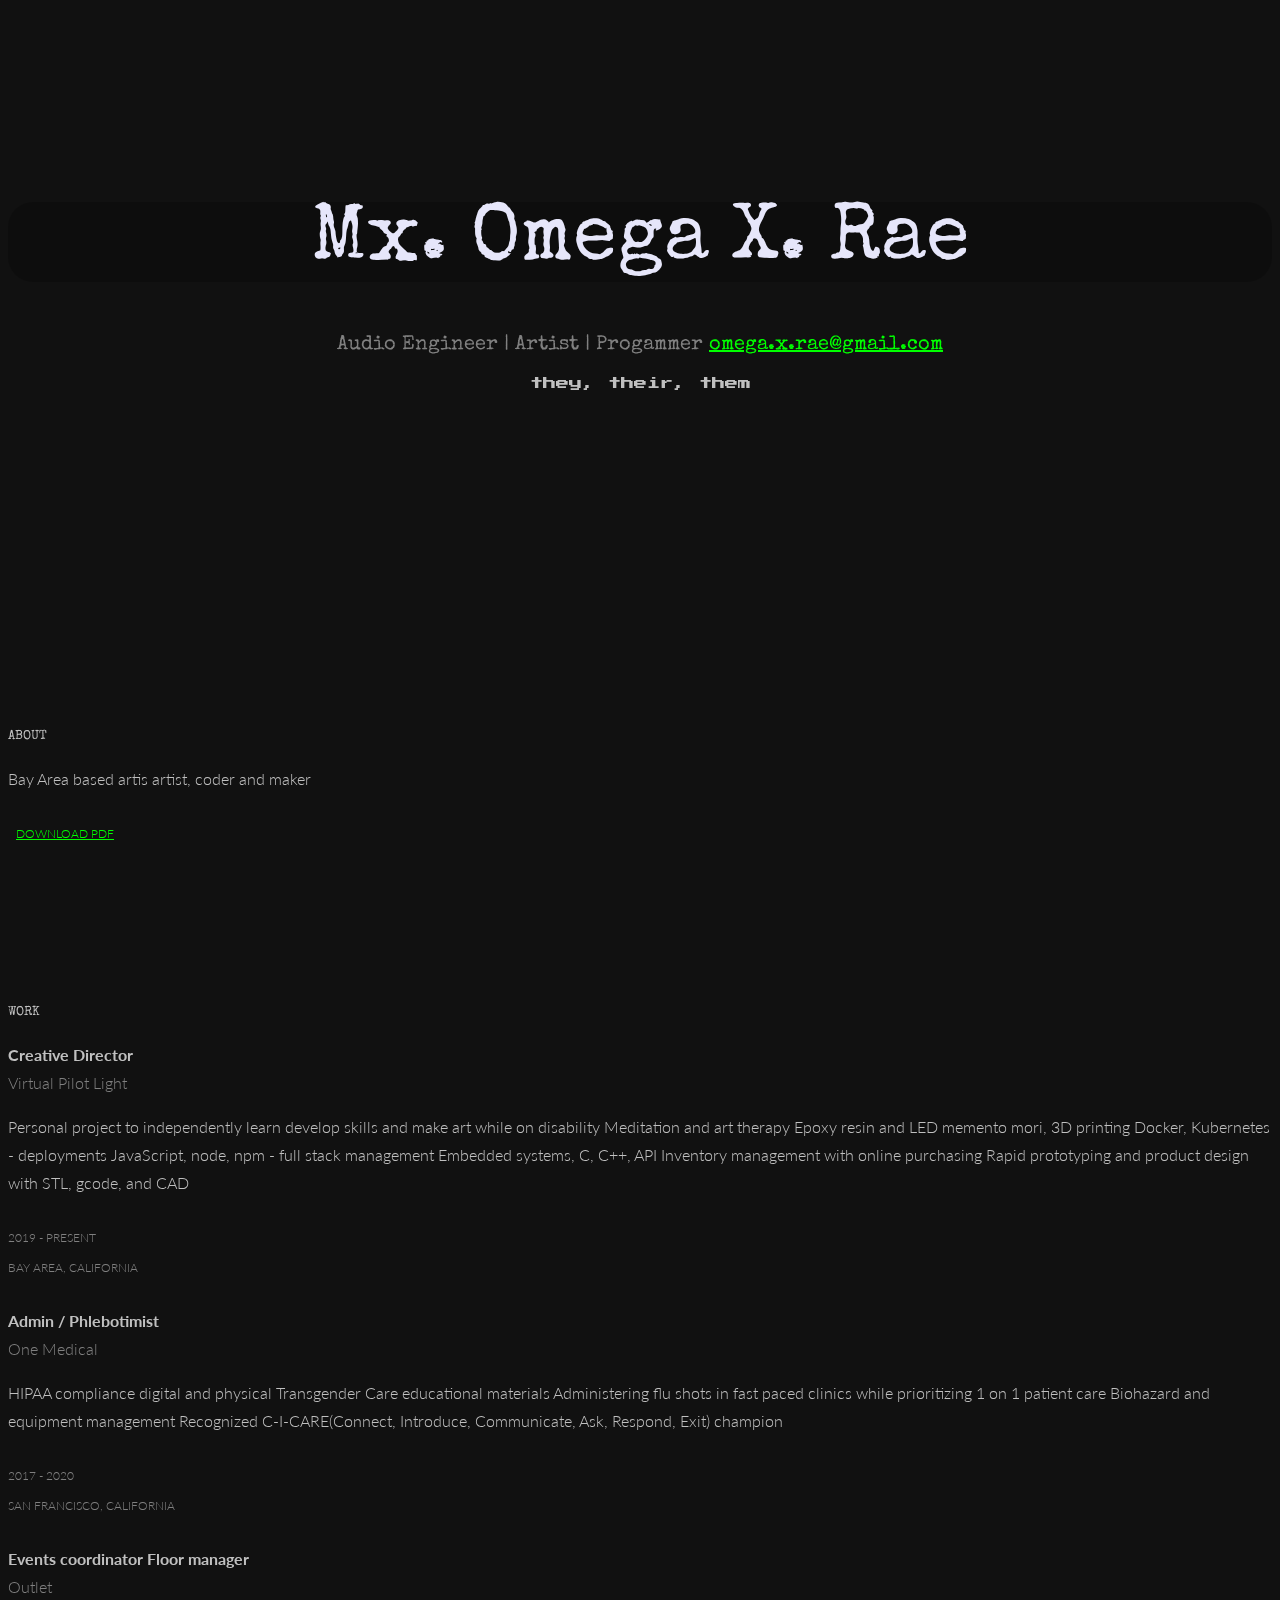
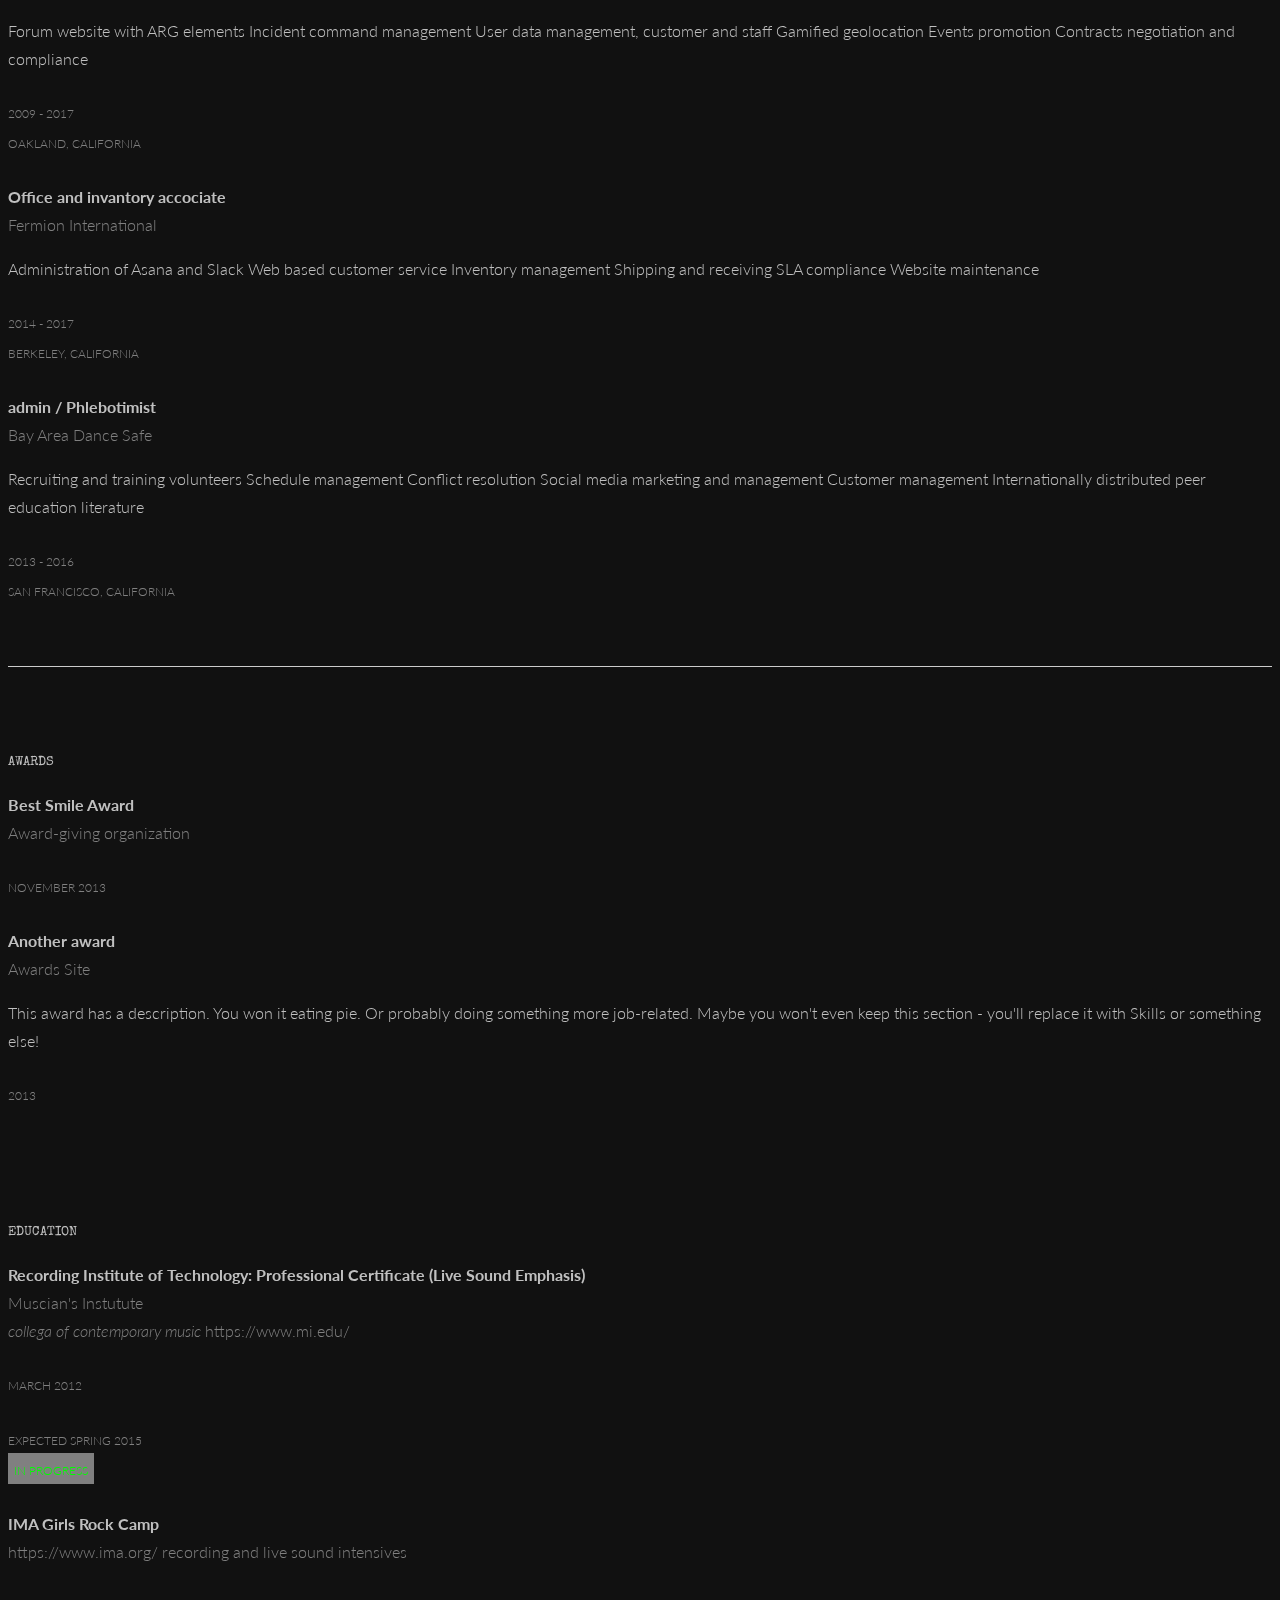
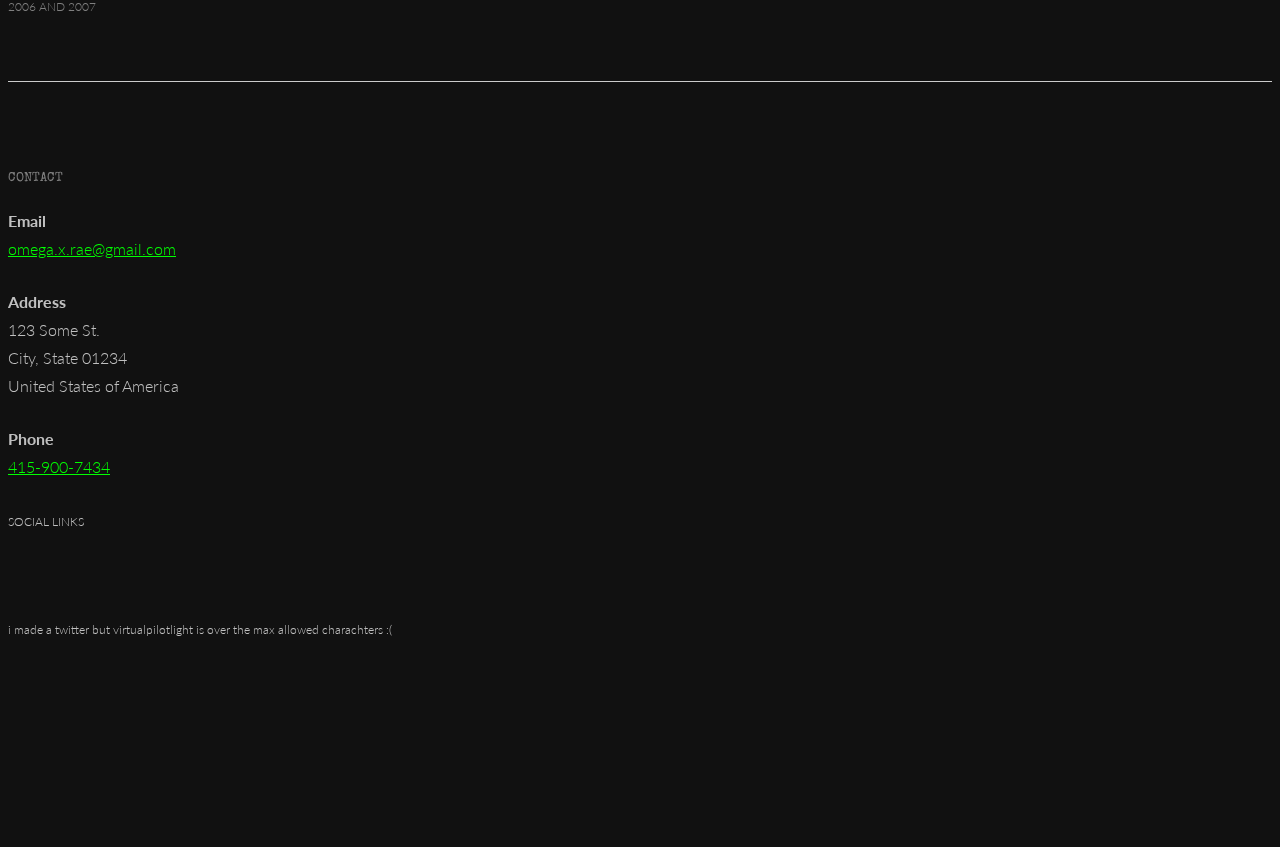
==== index.html @ 7318872b "CSS and HTML updated" ====
<!DOCTYPE html>
<html lang="en"> <!-- page is in english -->
  <head> <!-- head contains metadata -->
    <meta charset="utf-8">
    <meta name="viewport" content="width=device-width, initial-scale=1.0, maximum-scale=1.0, user-scalable=no">	
    <!-- description -->
    <meta name="description" content="resume page for Omega X Rae">
    <!-- author -->
    <meta name="author" content="Omega X Rae">
    <link rel="shortcut icon" href="favicon.ico"> <!-- FIX ME downloaded in pages folder insure link is made  -->
    <link rel="apple-touch-icon" href="icon.png" />

		<!-- EDIT: title -->
    <title>Virtual Pilot Light</title>

    <!-- Bootstrap core CSS -->
    <link href="css/bootstrap.css" rel="stylesheet">
    <link rel="stylesheet" href="css/font-awesome.min.css">

    <!-- Link the main.css stylesheet -->
    <link href="css/main.css" rel="stylesheet">
    
    <!-- OPTIONAL: Google Fonts (don't forget to edit main.css also) -->

    <link href='//fonts.googleapis.com/css?family=Lato:300,400,700,300italic,400italic' rel='stylesheet' type='text/css'>
    <link href='//fonts.googleapis.com/css?family=Raleway:400,300,700' rel='stylesheet' type='text/css'>
    <link rel="preconnect" href="https://fonts.gstatic.com">
	<link href="https://fonts.googleapis.com/css2?family=Courier+Prime&family=Itim&family=Josefin+Sans:wght@100&family=Press+Start+2P&family=Quantico&family=Russo+One&family=Source+Code+Pro:wght@200&family=Special+Elite&display=swap" rel="stylesheet">
	<style>
@import url('https://fonts.googleapis.com/css2?family=Courier+Prime&family=Itim&family=Josefin+Sans:wght@100&family=Press+Start+2P&family=Quantico&family=Russo+One&family=Source+Code+Pro:wght@200&family=Special+Elite&display=swap');
</style>

    <!-- HTML5 shim and Respond.js IE8 support of HTML5 elements and media queries -->
    <!--[if lt IE 9]>
      <script src="js/html5shiv.js"></script>
      <script src="js/respond.min.js"></script>
    <![endif]-->
  </head>

  <body> <!-- content of website -->
	<div id="header" class="header">
		<div class="container">
			<div class="row centered">
				<div class="col-lg-12">
					<!-- name -->
					<h1>Mx. Omega X. Rae</h1>
					<!-- title | email -->
					<h3>Audio Engineer | Artist | Progammer <a href="mailto:omega.x.rae@gmail.com" target="_blank">omega.x.rae@gmail.com</a></h3> 
					<h5 class="game-font">they, their, them</h5>
				</div><!--/.col-lg-12 -->
			</div><!--/.row -->
		</div><!--/.container -->
	</div><!--/.header -->
	

	<section id="about" name="about"></section>
	<div class="about">
		<div class="container">
			<div class="row">
				
				<div class="col-lg-2 col-lg-offset-1">
					<h5>ABOUT</h5>
				</div>
				<div class="col-lg-6">
					<!-- EDIT: about -->
					<p>Bay Area based artis artist, coder and maker</p>
				</div>
				<div class="col-lg-3">
					<!-- EDIT: download link -->
					<p><a href="my-resume.pdf" target="_blank"><i class="icon-file"></i> <sm>DOWNLOAD PDF</sm></a></p>
				</div>
				
			</div><!--/.row -->
		</div><!--/.container -->
	</div><!--/ #intro -->


	<section id="resume" name="resume"></section>
	
	<!-- WORK SECTION -->
	<div class="container desc">
		<div class="row">

				<div class="col-lg-2 col-lg-offset-1">
					<h5>WORK</h5>
				</div>
				
				<!-- EDIT: work line 1 -->
				<div class="col-lg-6">
					<p class="tight"><t>Creative Director  </t><br/>
						Virtual Pilot Light <br/>
					</p>
					<p><more>Personal project to independently learn develop skills and make art while on disability

					Meditation and art therapy
					Epoxy resin and LED memento mori, 3D printing
					Docker, Kubernetes - deployments
					JavaScript, node, npm - full stack management 
					Embedded systems,  C, C++, API
					Inventory management with online purchasing
					Rapid prototyping and product design with STL, gcode, and CAD
</more></p>
				</div>
				<div class="col-lg-3">
					<p><sm>2019 - Present <br />
					Bay Area, California</sm></p>
				</div>
				
				<!-- EDIT: work line 2-->
				<div class="col-lg-6 col-lg-offset-3">
					<p class="tight"><t>Admin / Phlebotimist</t><br/>
						One Medical <br/>
					</p>
					<p><more>HIPAA compliance digital and physical
					Transgender Care educational materials 
					Administering flu shots in fast paced clinics while prioritizing 1 on 1 patient care 
					Biohazard and equipment management 
					Recognized C-I-CARE(Connect, Introduce, Communicate, Ask, Respond, Exit) champion 
					</more></p>
				</div>
				<div class="col-lg-3">
					<p><sm>2017 - 2020 <br />
					San Francisco, California</sm></p>
				</div>

				<!-- EDIT: work line 3 -->
				<div class="col-lg-6 col-lg-offset-3">
					<p class="tight"><t>Events coordinator Floor manager</t><br/>
						Outlet <br/>
					</p>
					<p><more>Forum website with ARG elements
					Incident command management
					User data management, customer and staff
					Gamified geolocation  
					Events promotion
					Contracts negotiation and compliance 

					</more></p>
				</div>
				<div class="col-lg-3">
					<p><sm>2009 - 2017 <br />
					Oakland, California</sm></p>
				</div>

				<!-- EDIT: work line 4 -->
				<div class="col-lg-6 col-lg-offset-3">
					<p class="tight"><t>Office and invantory accociate</t><br/>
						Fermion International <br/>
					</p>
					<p><more>Administration of Asana and Slack
						Web based customer service
						Inventory management
						Shipping and receiving
						SLA compliance 
						Website maintenance 

					</more></p>
				</div>
				<div class="col-lg-3">
					<p><sm>2014 - 2017 <br />
					Berkeley, California</sm></p>
				</div>

				<!-- EDIT: work line 5 -->
				<div class="col-lg-6 col-lg-offset-3">
					<p class="tight"><t>admin / Phlebotimist</t><br/>
						Bay Area Dance Safe<br/>
					</p>
					<p><more>Recruiting and training volunteers 
					Schedule management 
					Conflict resolution 
					Social media marketing and management 
					Customer management
					Internationally distributed peer education literature 


					</more></p>
				</div>
				<div class="col-lg-3">
					<p><sm>2013 - 2016 <br />
					San Francisco, California</sm></p>
				</div>
		</div><!--/.row -->
		<br>
		<hr>
	</div><!--/.container -->


	<!-- AWARDS SECTION -->
	<div class="container desc">
		<div class="row">
				<div class="col-lg-2 col-lg-offset-1">
					<h5>AWARDS</h5>
				</div>

				<!-- EDIT: awards line 1-->
				<div class="col-lg-6">
					<p><t>Best Smile Award</t><br/>
						Award-giving organization<br/>
					</p>
				</div>
				<div class="col-lg-3">
					<p><sm>NOVEMBER 2013</sm></p>
				</div>
	
				<!-- EDIT: awards line 2-->
				<div class="col-lg-6 col-lg-offset-3">
					<p class="tight"><t>Another award</t><br/>
						Awards Site
					</p>
					<p><more>This award has a description. You won it eating pie. Or probably doing something more job-related. Maybe you won't even keep this section - you'll replace it with Skills or something else!</more></p>
				</div>
				<div class="col-lg-3">
					<p><sm>2013</sm></p>
				</div>
		
		</div><!--/.row -->
		<br>
	</div><!--/.container -->

	<!-- EDUCATION SECTION -->
	<div class="container desc">
		<div class="row">

				<div class="col-lg-2 col-lg-offset-1">
					<h5>EDUCATION</h5>
				</div>
				<!-- EDIT: education line 1 -->
				<div class="col-lg-6">
					<p><t>Recording Institute of Technology: Professional Certificate (Live Sound Emphasis)</t><br/>
						Muscian's Instutute</br/>
						<i>collega of contemporary music</i>
						https://www.mi.edu/
						
						<!--<br/><i>Extra info here</i>-->
					</p>
				</div>
				<div class="col-lg-3">
					<p><sm>March 2012</sm></p>
				</div>
				<div class="col-lg-3">
					<p><sm>Expected SPRING 2015</sm><br/>
					<imp><sm>IN PROGRESS</sm></imp>
					</p>
				</div>
	
				<!-- EDIT: education line 2 -->
				<div class="col-lg-6 col-lg-offset-3">
					<p><t>IMA Girls Rock Camp</t><br/>
						 https://www.ima.org/
						 recording and live sound intensives
						<!--<br/><i>Extra info here</i>-->
					</p>
				</div>
				<div class="col-lg-3">
					<p><sm>2006 and 2007</sm></p>
				</div>
	
		</div><!--/.row -->
		<br>
		<hr>
	</div><!--/.container -->
	
	

	<section id="contact" name="contact"></section>
	<!--FOOTER DESCRIPTION -->
	<div id="footwrap" class="footer">
		<div class="container">
			<div class="row">
			
				<div class="col-lg-2 col-lg-offset-1">
					<h5>CONTACT</h5>
				</div>
				<!-- EDIT: email -->
				<div class="col-lg-6">
					<p><t>Email</t><br/>
						<a href="mailto:omega.x.rae@gmail.com" target="_blank" class="mail">omega.x.rae@gmail.com</a> <br/>
					</p>
					<!-- EDIT: address -->
					<p><t>Address</t><br/>
						123 Some St. <br/>
						City, State 01234 <br/>
						United States of America<br/>
					</p>
					<!-- EDIT: phone number -->
					<p><t>Phone</t><br/>
						<a href="tel:4159007434" class="tel">415-900-7434</a> <br/>
					</p>
				</div>
				<div class="col-lg-3">
					<p><sm>SOCIAL LINKS</sm></p>
					<p>
						<!-- EDIT: Social Links. Replace # with your URL for each -->
						<a href="#" target="_blank"><i class="icon-twitter"></i></a><p><sm>i made a twitter but virtualpilotlight is over the max allowed charachters :(</sm></p>
						<a href="https://www.facebook.com/virtualpilotlight" target="_blank"><i class="icon-facebook"></i></a>
						<a href="https://www.linkedin.com/in/omega-rae/" target="_blank"><i class="icon-linkedin"></i></a>
						<a href="https://github.com/virtualpilotlight" target="_blank"><i class="icon-github"></i></a>
						<!--- EDIT add icon for IG -->
						<a href="https://www.instagram.com/virtualpilotlight/"><i class="icon-instagram">
					</p>
				</div>
			</div><!--/.row -->
		</div><!--/.container -->
	</div><!--/ #footer -->
  </body>
</html>
---- css/main.css ----
body {
  background-color: #111111; /* HEX black */
  font-family: "Lato"; /* OPTIONAL: Google Fonts - base font */
  font-weight: 300;
  font-size: 16px;
  color: #555555; /* med-dark gray */

  -webkit-font-smoothing: antialiased;
  -webkit-overflow-scrolling: touch;
}

/* Titles */
h1, h2, h3, h4, h5, h6 {
  font-family: 'Special Elite'; /* OPTIONAL: Google Fonts - title font */ 
  font-weight: 300;
  color: silver;
}

.game-font {
  font-family: 'Press Start 2P', cursive;  
}


/* Paragraph & Typographic */
p {
  line-height: 28px;
  margin-bottom: 25px;
}

.centered {
    text-align: center;
}

/* Links */
a {
  color: lime;
  word-wrap: break-word;

  -webkit-transition: color 0.1s ease-in, background 0.1s ease-in;
  -moz-transition: color 0.1s ease-in, background 0.1s ease-in;
  -ms-transition: color 0.1s ease-in, background 0.1s ease-in;
  -o-transition: color 0.1s ease-in, background 0.1s ease-in;
  transition: color 0.1s ease-in, background 0.1s ease-in;
}

a:hover,
a:focus {
  color: lavender;    /* gray, consider a different gray? */ 
  text-decoration: none;
  outline: 0;
}

a:before,
a:after {
  -webkit-transition: color 0.1s ease-in, background 0.1s ease-in;
  -moz-transition: color 0.1s ease-in, background 0.1s ease-in;
  -ms-transition: color 0.1s ease-in, background 0.1s ease-in;
  -o-transition: color 0.1s ease-in, background 0.1s ease-in;
  transition: color 0.1s ease-in, background 0.1s ease-in;
}

 hr {
  display: block;
  height: 1px;
  border: 0;
  border-top: 1px solid #ccc;
  margin: 1em 0;
  padding: 0;
}

/*---------------------------------------------------
  SECTION WRAPS
---------------------------------------------------*/

/* Header Wrap */
.header {
  background: #111111;
  /* background: url(../images/header-bg.jpg) no-repeat center top;  change header image */
  padding-top:140px;
  text-align:center;
  background-attachment: relative;
  background-position: center center;
  min-height: 500px;
  width: 100%;
  
  -webkit-background-size: 100%;
  -moz-background-size: 100%;
  -o-background-size: 100%;
  background-size: 100%;

  -webkit-background-size: cover;
  -moz-background-size: cover;
  -o-background-size: cover;
  background-size: cover;
}

.header h1 {
  border-radius: 25px;
  font-size: 80px;
  color: Lavender;
  background: rgba(0,0,0,0.2); /*red green blue alpha (alpha = transparancy) */ 
}

.header h3 {
  font-size: 20px;
  color: gray;
}

.header h3 a {
  color: lime;
}

/* About Wrap */
.about {
  background: #111111;
  padding-top: 60px;
  padding-bottom: 60px;
  color: silver;
} 

.about h5, p {
  color: silver;
}

.about i {
  color: silver;
  font-size: 20px;
  padding-right: 8px;
  vertical-align: middle;
}

.footer {
  background: #111111;
  padding-top: 50px;
  padding-bottom: 50px;
}

.footer p {
  color: silver;
}

.footer h5 {
  color: gray;
}

.footer t {
  font-weight: 700;
}

/* social icons: */
.footer i {
  padding-right: 8px;
  /*color: #1abc9c;*/
}

/* Global Values */

.desc {
  padding-top: 50px;
}

.desc p {
  color: gray;
}

.desc t {
  color: silver;
  font-weight: 700;
}

.desc imp {
  padding: 6px;
  color: lime;
  background: gray;
}

.desc more {
  color: silver;
}


sm {
  font-size: 12px;
}

.desc .col-lg-3 {
  text-transform: uppercase;
}

.container .row p.tight {
  margin-bottom: 10px;
}

/* define some CSS3 animations: */
body {
  /* Addresses a small issue in webkit: http://bit.ly/NEdoDq */
  -webkit-backface-visibility: hidden;
}

.animated {
  -webkit-animation-duration: 1s;
  -moz-animation-duration: 1s;
  -o-animation-duration: 1s;
  animation-duration: 1s;
  -webkit-animation-fill-mode: both;
  -moz-animation-fill-mode: both;
  -o-animation-fill-mode: both;
  animation-fill-mode: both;
}

@-webkit-keyframes fadeIn {
  0% {
    opacity: 0; 
  }

  100% {
    opacity: 1; 
  }
}

@-moz-keyframes fadeIn {
  0% {
    opacity: 0;
  }

  100% {
    opacity: 1;
  }
}

@-o-keyframes fadeIn {
  0% {
    opacity: 0;
  }

  100% {
    opacity: 1;
  }
}

@keyframes fadeIn {
  0% {
    opacity: 0;
  }

  100% {
    opacity: 1;
  } 
}

.fadeIn {
  -webkit-animation-name: fadeIn;
  -moz-animation-name: fadeIn;
  -o-animation-name: fadeIn;
  animation-name: fadeIn;
}

/* 1 */
@-webkit-keyframes fadeInUp {
  0% {
    opacity: 0;
    -webkit-transform: translateY(20px);
  }

  100% {
    opacity: 1;
    -webkit-transform: translateY(0);
  }
}

@-moz-keyframes fadeInUp {
  0% {
    opacity: 0;
    -moz-transform: translateY(20px);
  }

  100% {
    opacity: 1;
    -moz-transform: translateY(0);
  }
}

@-o-keyframes fadeInUp {
  0% {
    opacity: 0;
    -o-transform: translateY(20px);
  }

  100% {
    opacity: 1;
    -o-transform: translateY(0);
  }
}

@keyframes fadeInUp {
  0% {
    opacity: 0;
    transform: translateY(20px);
  }

  100% {
    opacity: 1;
    transform: translateY(0);
  }
}

.fadeInUp {
  -webkit-animation-name: fadeInUp;
  -moz-animation-name: fadeInUp;
  -o-animation-name: fadeInUp;
  animation-name: fadeInUp;
  }
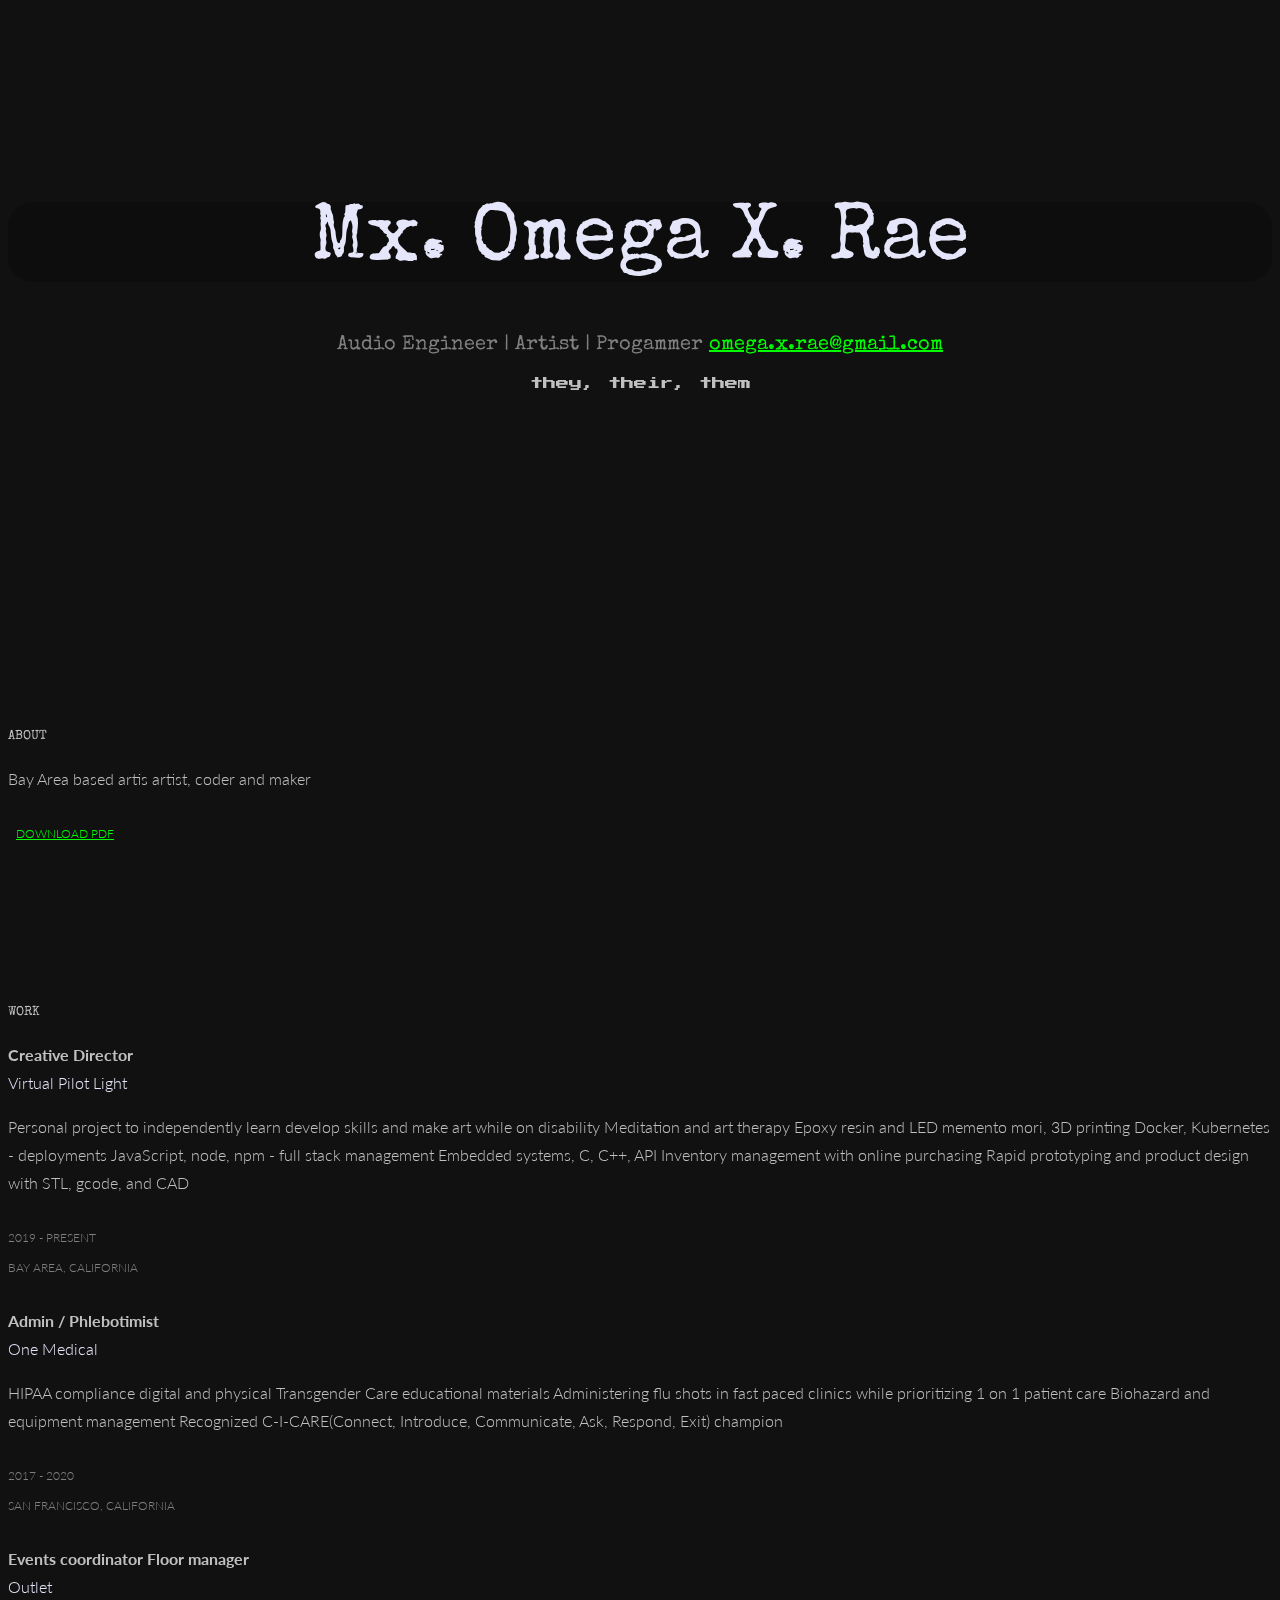
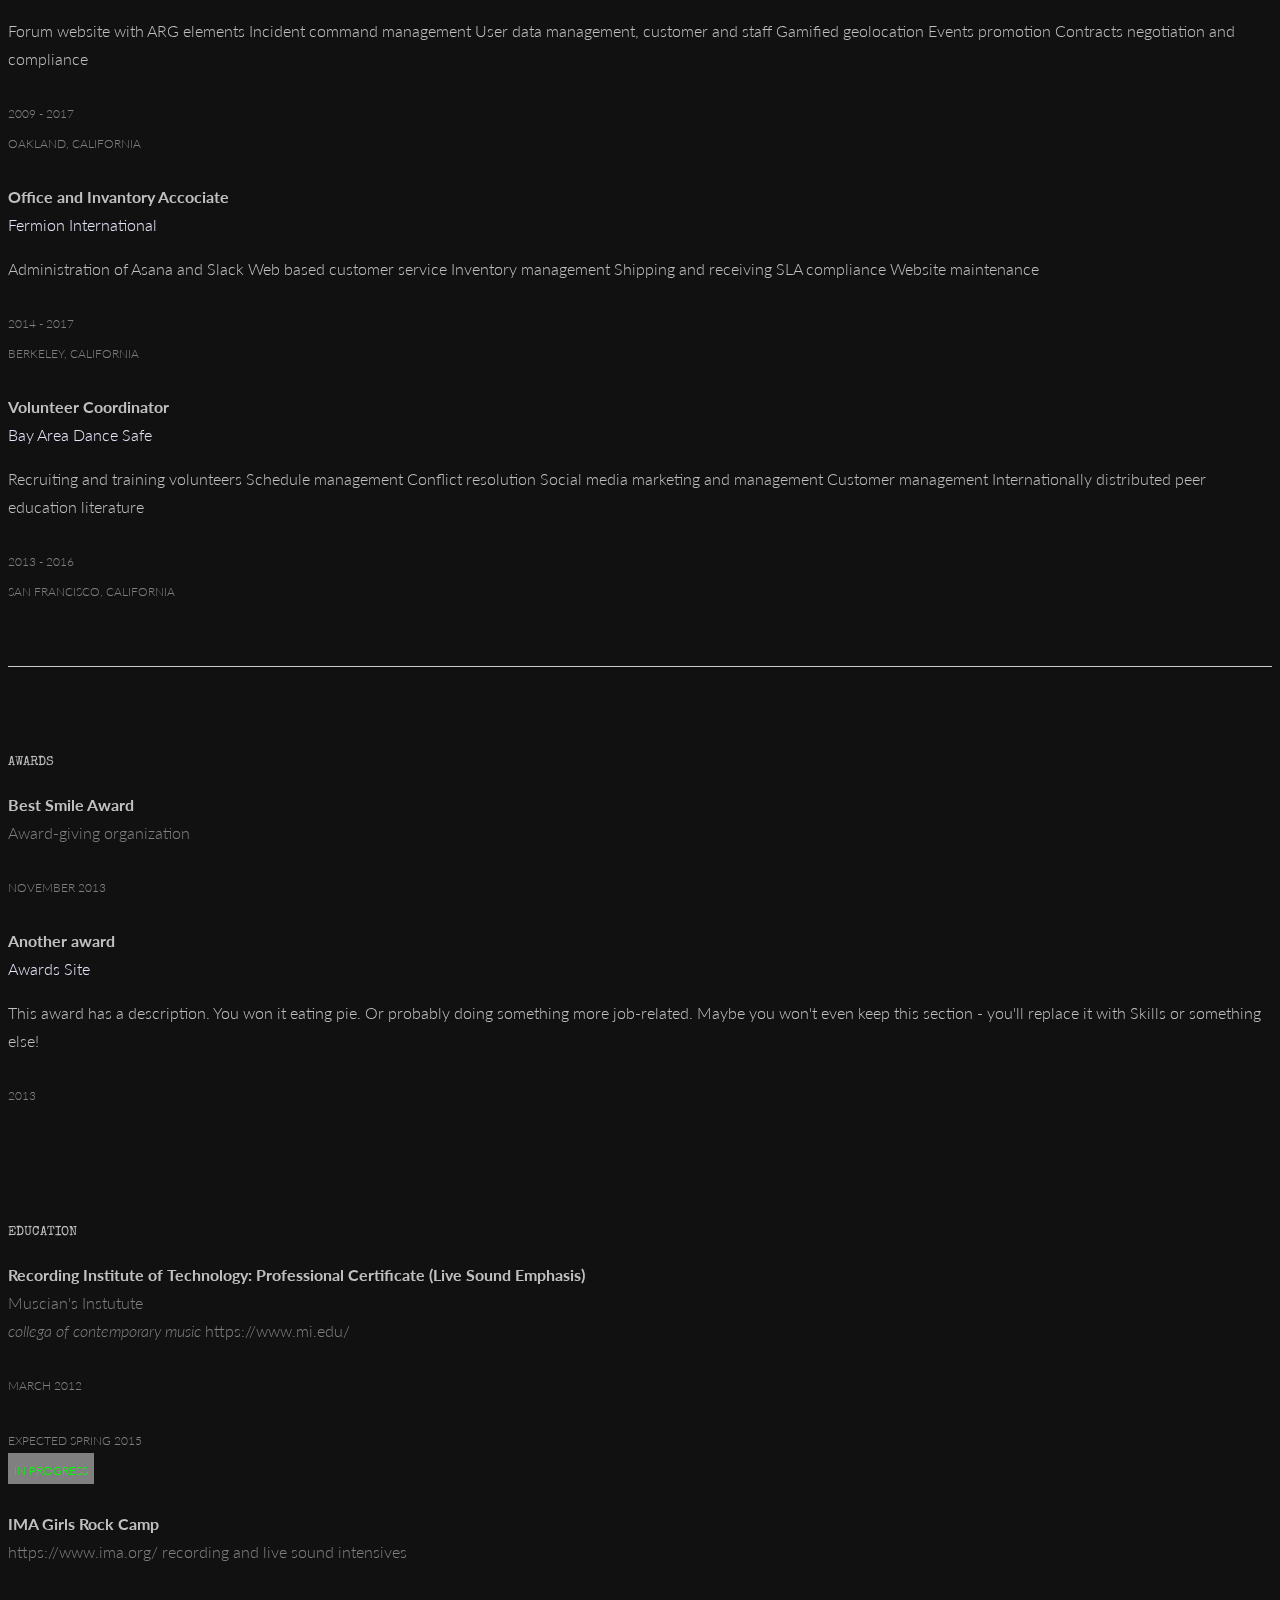
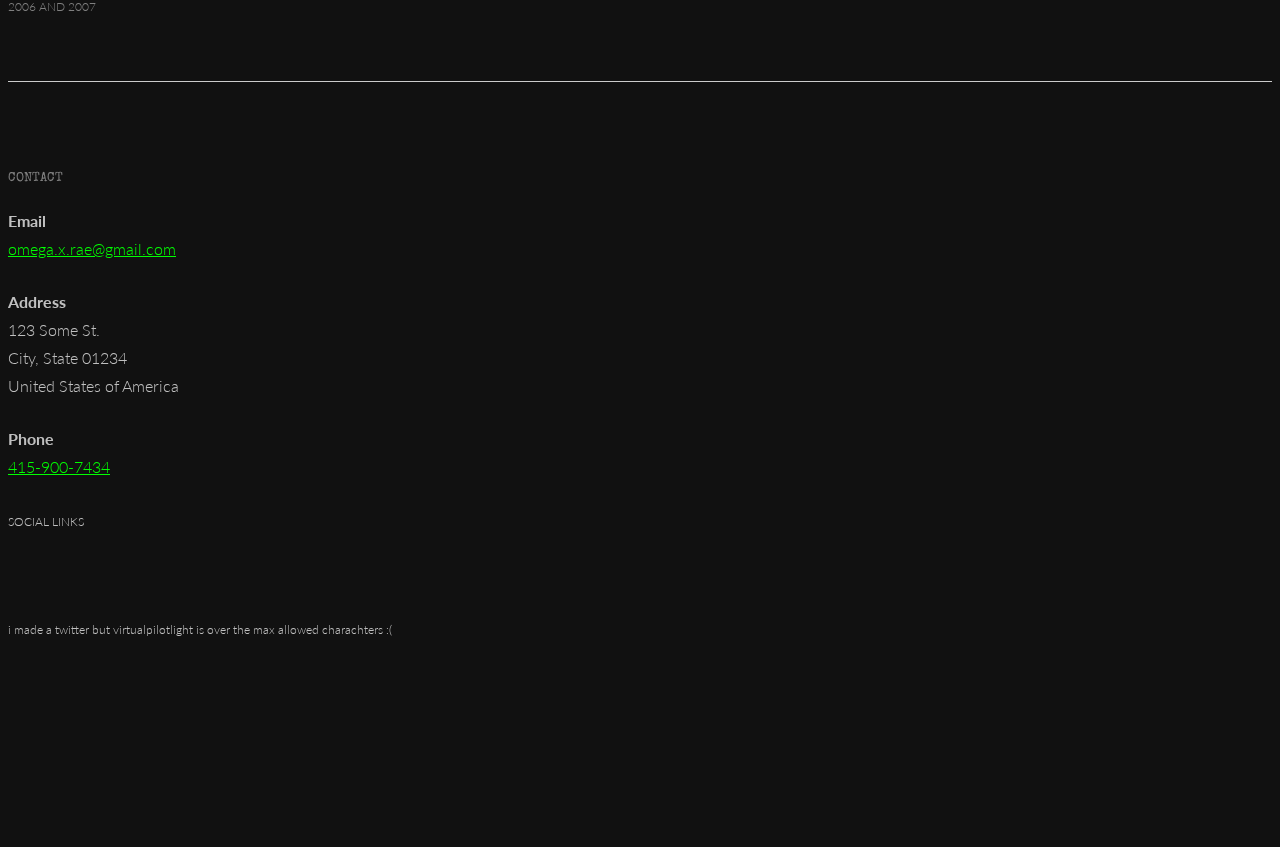
==== commit 6f0aa075: "getting too distracted saving and taking a break" ====
--- a/index.html
+++ b/index.html
@@ -62,11 +62,11 @@
 					<h5>ABOUT</h5>
 				</div>
 				<div class="col-lg-6">
-					<!-- EDIT: about -->
+					<!-- FIX ME: about -->
 					<p>Bay Area based artis artist, coder and maker</p>
 				</div>
 				<div class="col-lg-3">
-					<!-- EDIT: download link -->
+					<!-- FIX ME -->
 					<p><a href="my-resume.pdf" target="_blank"><i class="icon-file"></i> <sm>DOWNLOAD PDF</sm></a></p>
 				</div>
 				
@@ -98,8 +98,7 @@
 					JavaScript, node, npm - full stack management 
 					Embedded systems,  C, C++, API
 					Inventory management with online purchasing
-					Rapid prototyping and product design with STL, gcode, and CAD
-</more></p>
+					Rapid prototyping and product design with STL, gcode, and CAD</more></p>
 				</div>
 				<div class="col-lg-3">
 					<p><sm>2019 - Present <br />
@@ -144,7 +143,7 @@
 
 				<!-- EDIT: work line 4 -->
 				<div class="col-lg-6 col-lg-offset-3">
-					<p class="tight"><t>Office and invantory accociate</t><br/>
+					<p class="tight"><t>Office and Invantory Accociate</t><br/>
 						Fermion International <br/>
 					</p>
 					<p><more>Administration of Asana and Slack
@@ -163,7 +162,7 @@
 
 				<!-- EDIT: work line 5 -->
 				<div class="col-lg-6 col-lg-offset-3">
-					<p class="tight"><t>admin / Phlebotimist</t><br/>
+					<p class="tight"><t>Volunteer Coordinator</t><br/>
 						Bay Area Dance Safe<br/>
 					</p>
 					<p><more>Recruiting and training volunteers 
--- a/css/main.css
+++ b/css/main.css
@@ -189,6 +189,7 @@
 
 .container .row p.tight {
   margin-bottom: 10px;
+  color: lavender;
 }
 
 /* define some CSS3 animations: */
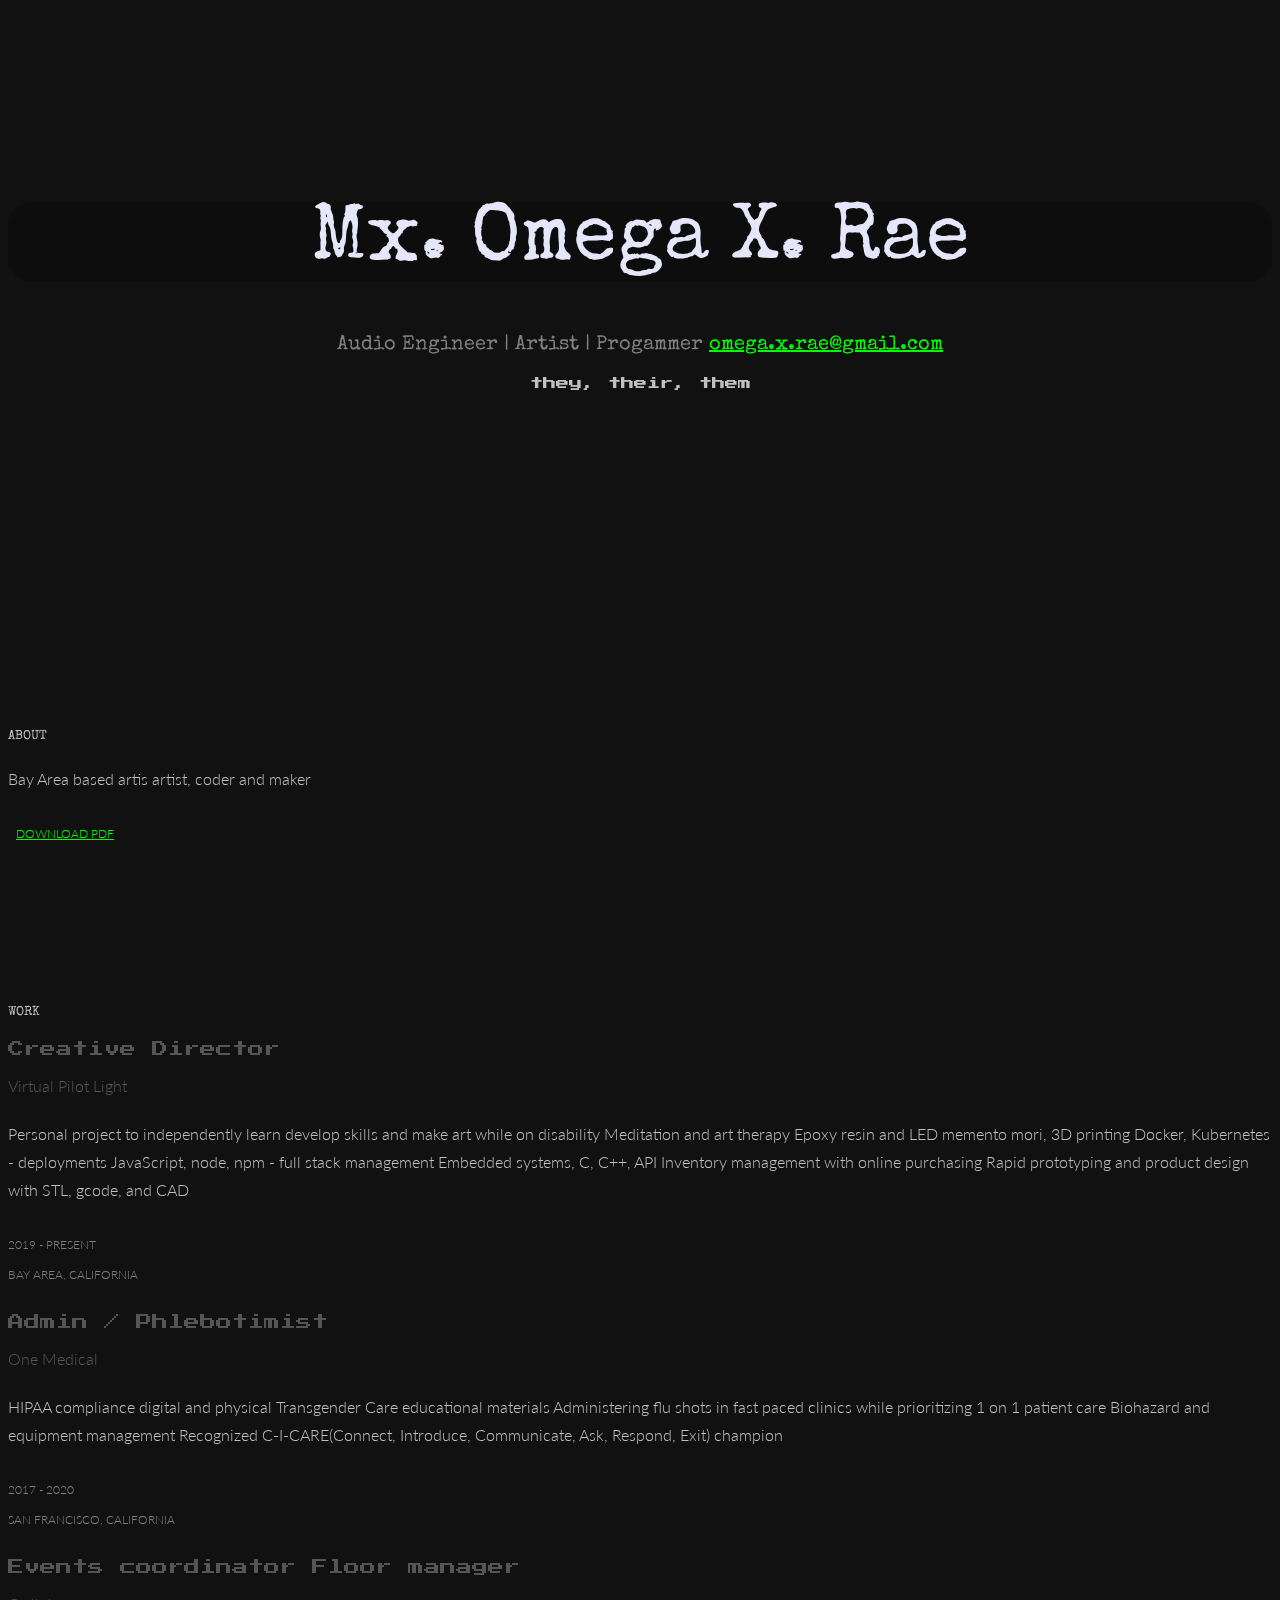
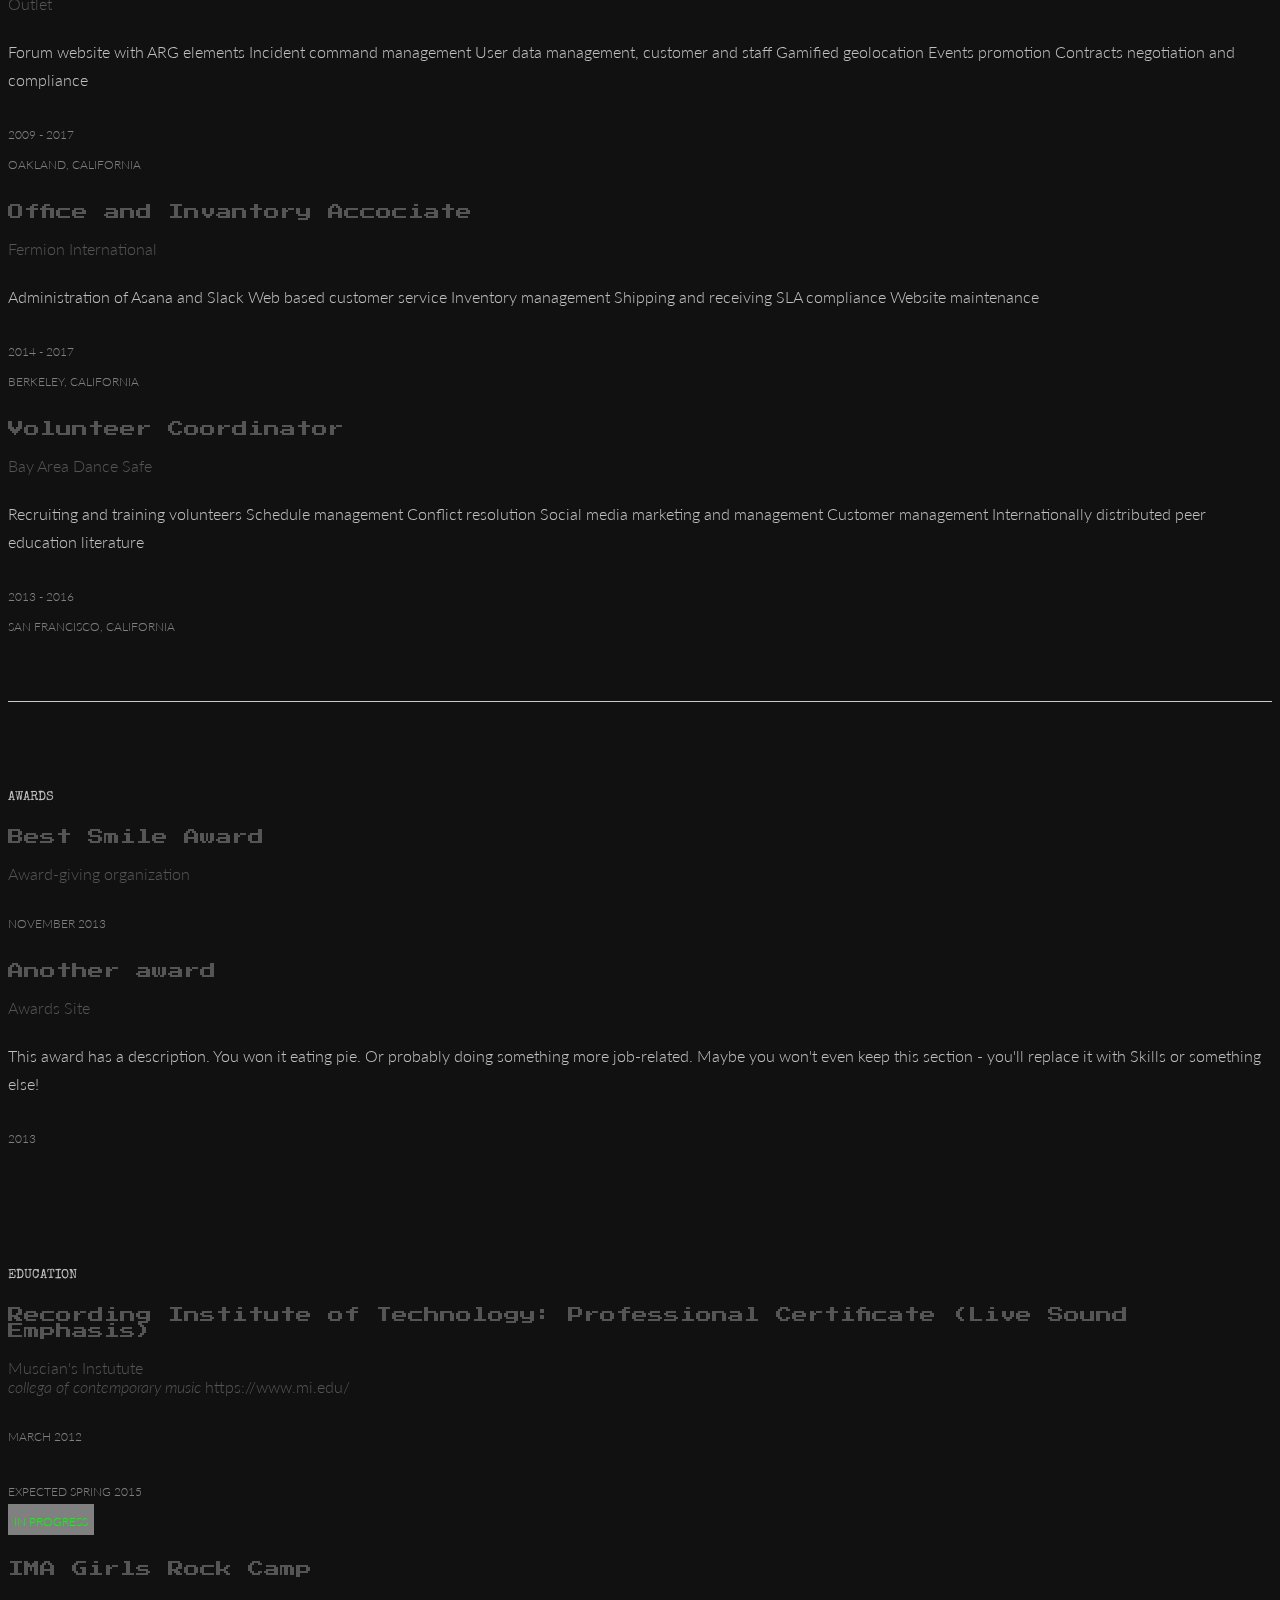
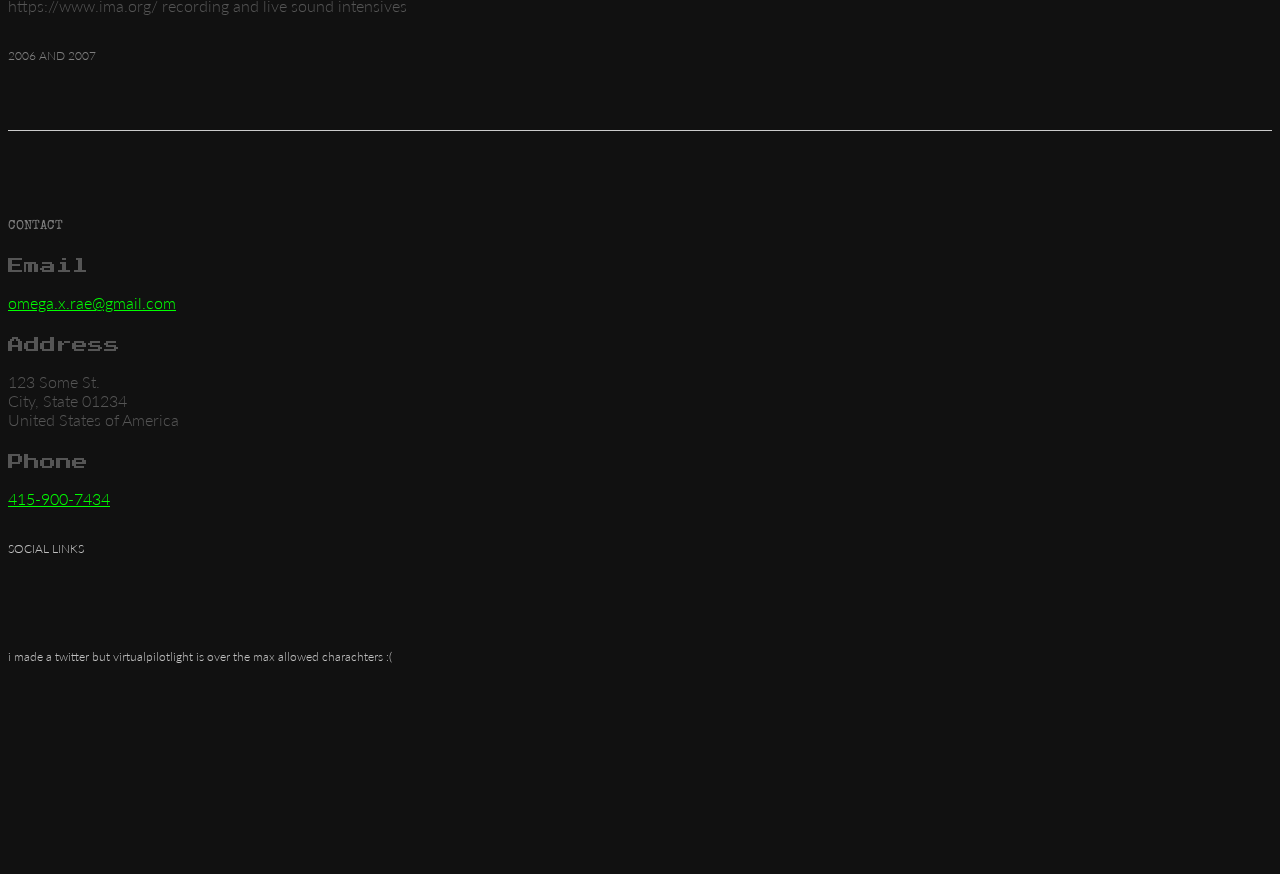
==== commit d46041bd: "commiting on new working branch as on going issuing with style conflicts dictate the need" ====
--- a/index.html
+++ b/index.html
@@ -87,7 +87,7 @@
 				
 				<!-- EDIT: work line 1 -->
 				<div class="col-lg-6">
-					<p class="tight"><t>Creative Director  </t><br/>
+					<p class="tight"><div class="game-font">Creative Director  </div><br/>
 						Virtual Pilot Light <br/>
 					</p>
 					<p><more>Personal project to independently learn develop skills and make art while on disability
@@ -107,7 +107,7 @@
 				
 				<!-- EDIT: work line 2-->
 				<div class="col-lg-6 col-lg-offset-3">
-					<p class="tight"><t>Admin / Phlebotimist</t><br/>
+					<p class="tight"><div class="game-font">Admin / Phlebotimist</div><br/>
 						One Medical <br/>
 					</p>
 					<p><more>HIPAA compliance digital and physical
@@ -124,7 +124,7 @@
 
 				<!-- EDIT: work line 3 -->
 				<div class="col-lg-6 col-lg-offset-3">
-					<p class="tight"><t>Events coordinator Floor manager</t><br/>
+					<p class="tight"><div class="game-font">Events coordinator Floor manager</div><br/>
 						Outlet <br/>
 					</p>
 					<p><more>Forum website with ARG elements
@@ -143,7 +143,7 @@
 
 				<!-- EDIT: work line 4 -->
 				<div class="col-lg-6 col-lg-offset-3">
-					<p class="tight"><t>Office and Invantory Accociate</t><br/>
+					<p class="tight"><div class="game-font">Office and Invantory Accociate</div><br/>
 						Fermion International <br/>
 					</p>
 					<p><more>Administration of Asana and Slack
@@ -162,7 +162,7 @@
 
 				<!-- EDIT: work line 5 -->
 				<div class="col-lg-6 col-lg-offset-3">
-					<p class="tight"><t>Volunteer Coordinator</t><br/>
+					<p class="tight"><div class="game-font">Volunteer Coordinator</div><br/>
 						Bay Area Dance Safe<br/>
 					</p>
 					<p><more>Recruiting and training volunteers 
@@ -194,7 +194,7 @@
 
 				<!-- EDIT: awards line 1-->
 				<div class="col-lg-6">
-					<p><t>Best Smile Award</t><br/>
+					<p><div class="game-font">Best Smile Award</div><br/>
 						Award-giving organization<br/>
 					</p>
 				</div>
@@ -204,7 +204,7 @@
 	
 				<!-- EDIT: awards line 2-->
 				<div class="col-lg-6 col-lg-offset-3">
-					<p class="tight"><t>Another award</t><br/>
+					<p class="tight"><div class="game-font">Another award</div><br/>
 						Awards Site
 					</p>
 					<p><more>This award has a description. You won it eating pie. Or probably doing something more job-related. Maybe you won't even keep this section - you'll replace it with Skills or something else!</more></p>
@@ -226,7 +226,7 @@
 				</div>
 				<!-- EDIT: education line 1 -->
 				<div class="col-lg-6">
-					<p><t>Recording Institute of Technology: Professional Certificate (Live Sound Emphasis)</t><br/>
+					<p><div class="game-font">Recording Institute of Technology: Professional Certificate (Live Sound Emphasis)</div><br/>
 						Muscian's Instutute</br/>
 						<i>collega of contemporary music</i>
 						https://www.mi.edu/
@@ -245,7 +245,7 @@
 	
 				<!-- EDIT: education line 2 -->
 				<div class="col-lg-6 col-lg-offset-3">
-					<p><t>IMA Girls Rock Camp</t><br/>
+					<p><div class="game-font">IMA Girls Rock Camp</div><br/>
 						 https://www.ima.org/
 						 recording and live sound intensives
 						<!--<br/><i>Extra info here</i>-->
@@ -273,17 +273,17 @@
 				</div>
 				<!-- EDIT: email -->
 				<div class="col-lg-6">
-					<p><t>Email</t><br/>
+					<p><div class="game-font">Email</div><br/>
 						<a href="mailto:omega.x.rae@gmail.com" target="_blank" class="mail">omega.x.rae@gmail.com</a> <br/>
 					</p>
 					<!-- EDIT: address -->
-					<p><t>Address</t><br/>
+					<p><div class="game-font">Address</div><br/>
 						123 Some St. <br/>
 						City, State 01234 <br/>
 						United States of America<br/>
 					</p>
 					<!-- EDIT: phone number -->
-					<p><t>Phone</t><br/>
+					<p><div class="game-font">Phone</div><br/>
 						<a href="tel:4159007434" class="tel">415-900-7434</a> <br/>
 					</p>
 				</div>
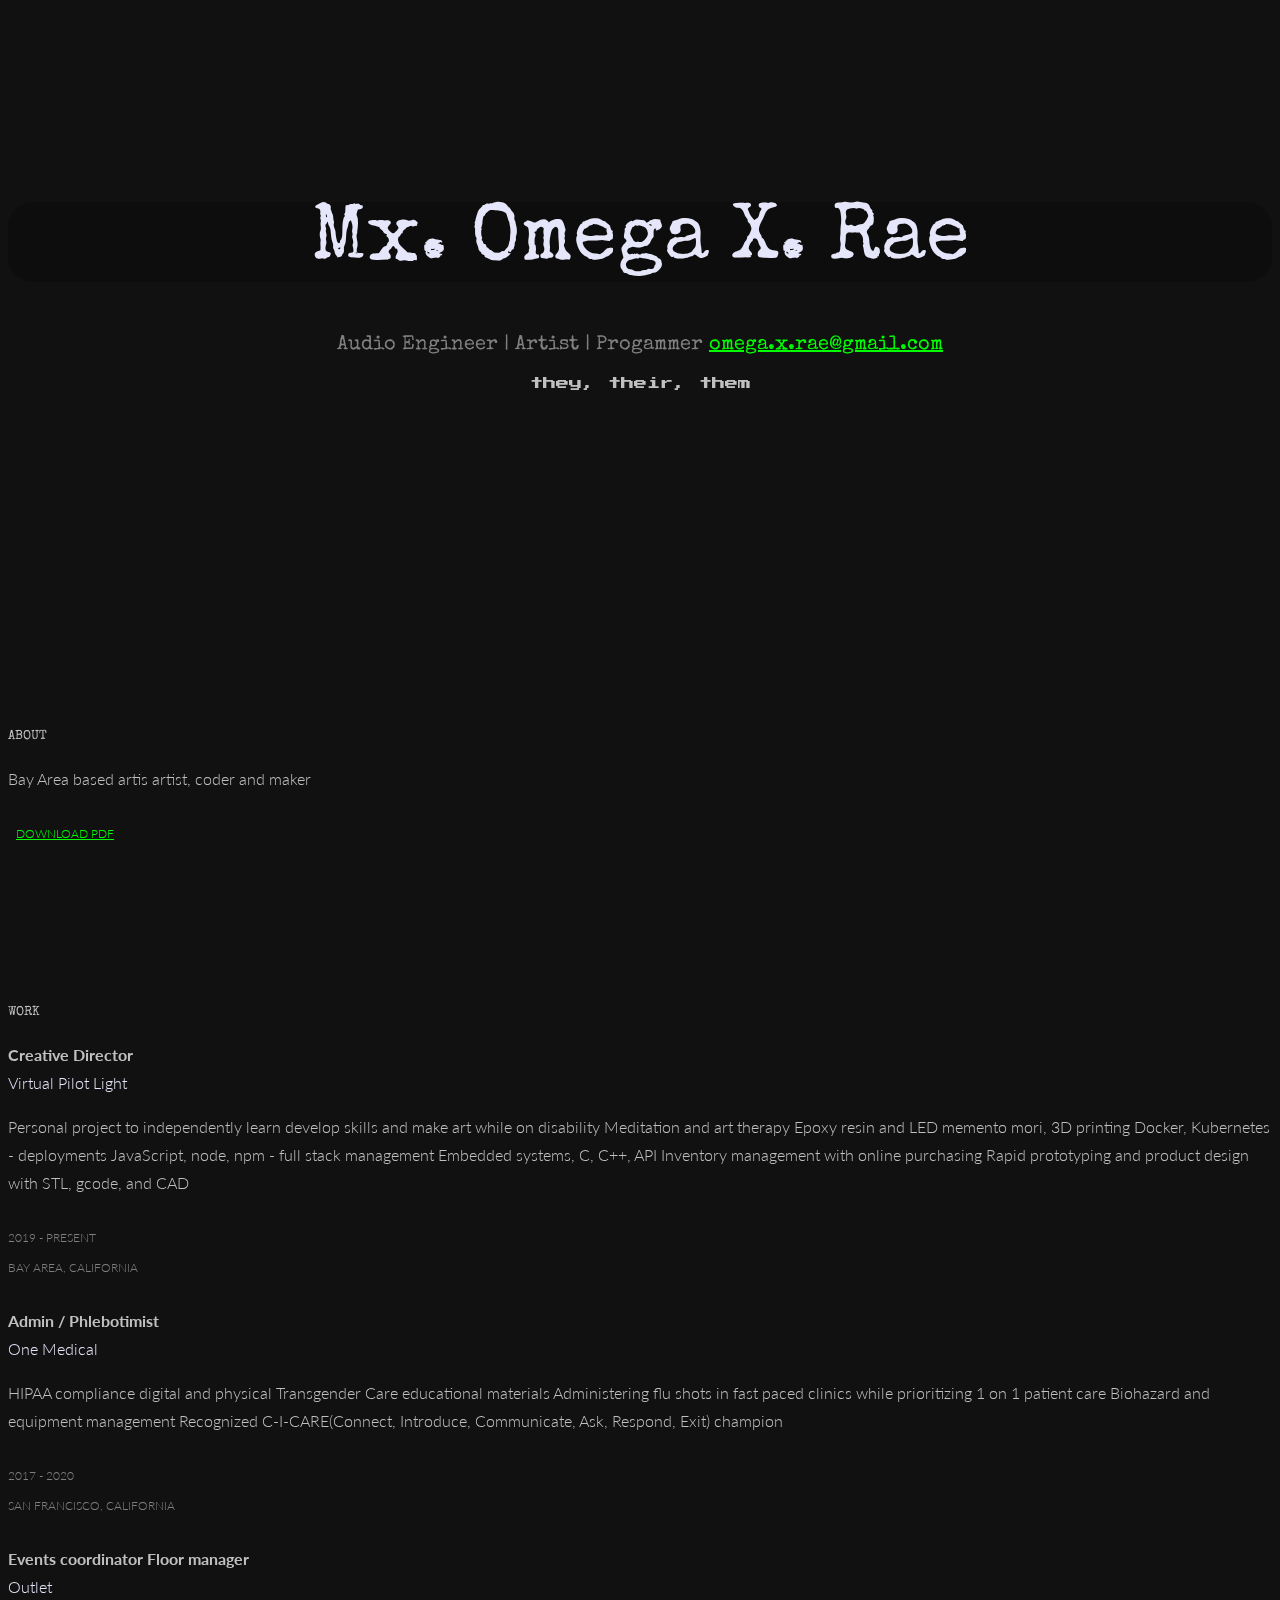
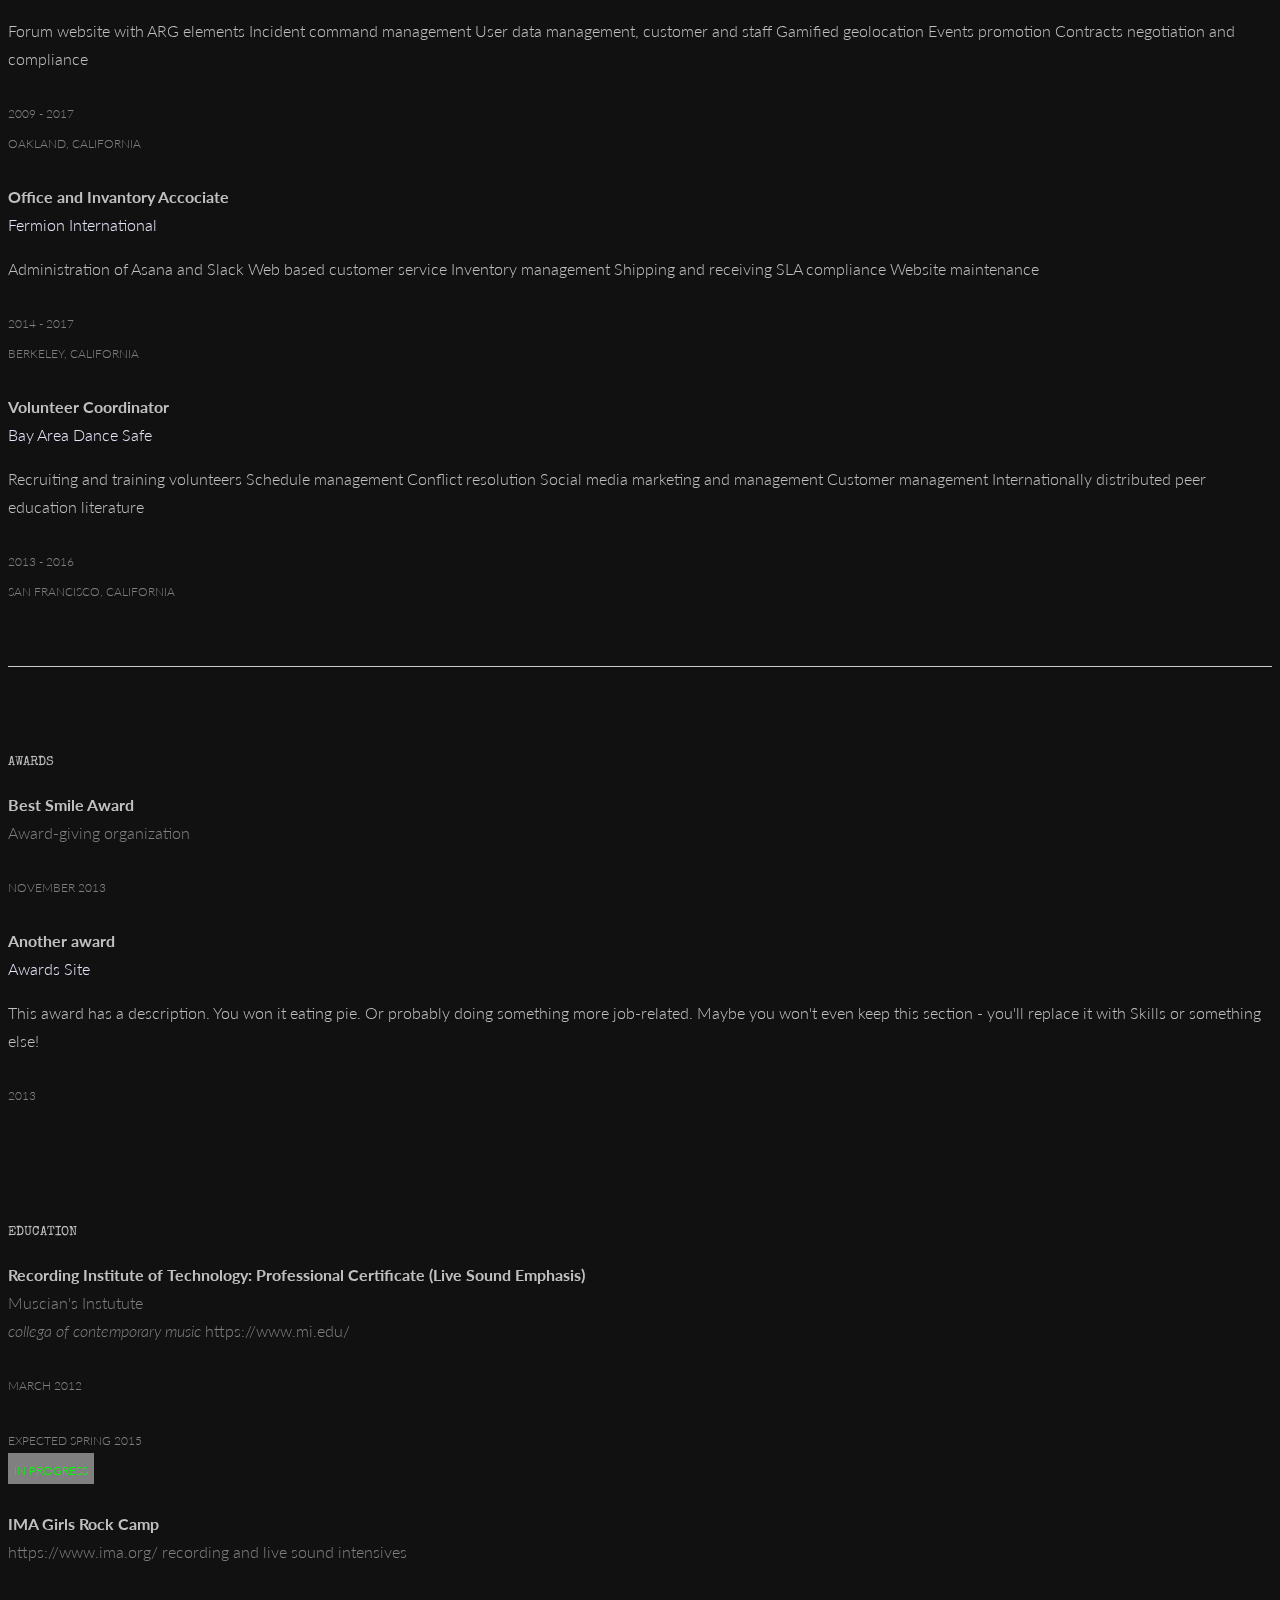
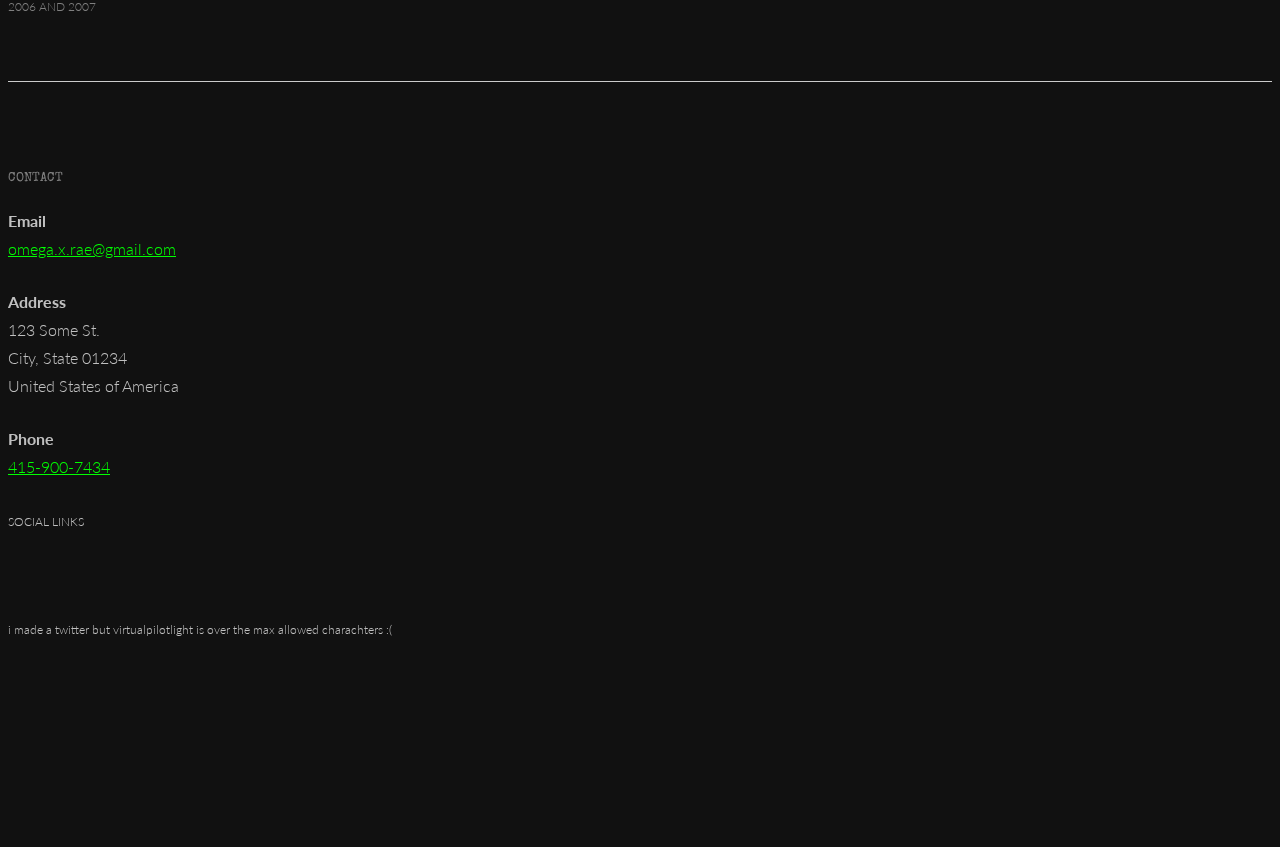
==== commit 9f933c71: "Merge pull request #4 from virtualpilotlight/temp-branch-ff-issues" ====
--- a/index.html
+++ b/index.html
@@ -87,7 +87,7 @@
 				
 				<!-- EDIT: work line 1 -->
 				<div class="col-lg-6">
-					<p class="tight"><div class="game-font">Creative Director  </div><br/>
+					<p class="tight"><t>Creative Director  </t><br/>
 						Virtual Pilot Light <br/>
 					</p>
 					<p><more>Personal project to independently learn develop skills and make art while on disability
@@ -107,7 +107,7 @@
 				
 				<!-- EDIT: work line 2-->
 				<div class="col-lg-6 col-lg-offset-3">
-					<p class="tight"><div class="game-font">Admin / Phlebotimist</div><br/>
+					<p class="tight"><t>Admin / Phlebotimist</t><br/>
 						One Medical <br/>
 					</p>
 					<p><more>HIPAA compliance digital and physical
@@ -124,7 +124,7 @@
 
 				<!-- EDIT: work line 3 -->
 				<div class="col-lg-6 col-lg-offset-3">
-					<p class="tight"><div class="game-font">Events coordinator Floor manager</div><br/>
+					<p class="tight"><t>Events coordinator Floor manager</t><br/>
 						Outlet <br/>
 					</p>
 					<p><more>Forum website with ARG elements
@@ -143,7 +143,7 @@
 
 				<!-- EDIT: work line 4 -->
 				<div class="col-lg-6 col-lg-offset-3">
-					<p class="tight"><div class="game-font">Office and Invantory Accociate</div><br/>
+					<p class="tight"><t>Office and Invantory Accociate</t><br/>
 						Fermion International <br/>
 					</p>
 					<p><more>Administration of Asana and Slack
@@ -162,7 +162,7 @@
 
 				<!-- EDIT: work line 5 -->
 				<div class="col-lg-6 col-lg-offset-3">
-					<p class="tight"><div class="game-font">Volunteer Coordinator</div><br/>
+					<p class="tight"><t>Volunteer Coordinator</t><br/>
 						Bay Area Dance Safe<br/>
 					</p>
 					<p><more>Recruiting and training volunteers 
@@ -194,7 +194,7 @@
 
 				<!-- EDIT: awards line 1-->
 				<div class="col-lg-6">
-					<p><div class="game-font">Best Smile Award</div><br/>
+					<p><t>Best Smile Award</t><br/>
 						Award-giving organization<br/>
 					</p>
 				</div>
@@ -204,7 +204,7 @@
 	
 				<!-- EDIT: awards line 2-->
 				<div class="col-lg-6 col-lg-offset-3">
-					<p class="tight"><div class="game-font">Another award</div><br/>
+					<p class="tight"><t>Another award</t><br/>
 						Awards Site
 					</p>
 					<p><more>This award has a description. You won it eating pie. Or probably doing something more job-related. Maybe you won't even keep this section - you'll replace it with Skills or something else!</more></p>
@@ -226,7 +226,7 @@
 				</div>
 				<!-- EDIT: education line 1 -->
 				<div class="col-lg-6">
-					<p><div class="game-font">Recording Institute of Technology: Professional Certificate (Live Sound Emphasis)</div><br/>
+					<p><t>Recording Institute of Technology: Professional Certificate (Live Sound Emphasis)</t><br/>
 						Muscian's Instutute</br/>
 						<i>collega of contemporary music</i>
 						https://www.mi.edu/
@@ -245,7 +245,7 @@
 	
 				<!-- EDIT: education line 2 -->
 				<div class="col-lg-6 col-lg-offset-3">
-					<p><div class="game-font">IMA Girls Rock Camp</div><br/>
+					<p><t>IMA Girls Rock Camp</t><br/>
 						 https://www.ima.org/
 						 recording and live sound intensives
 						<!--<br/><i>Extra info here</i>-->
@@ -273,17 +273,17 @@
 				</div>
 				<!-- EDIT: email -->
 				<div class="col-lg-6">
-					<p><div class="game-font">Email</div><br/>
+					<p><t>Email</t><br/>
 						<a href="mailto:omega.x.rae@gmail.com" target="_blank" class="mail">omega.x.rae@gmail.com</a> <br/>
 					</p>
 					<!-- EDIT: address -->
-					<p><div class="game-font">Address</div><br/>
+					<p><t>Address</t><br/>
 						123 Some St. <br/>
 						City, State 01234 <br/>
 						United States of America<br/>
 					</p>
 					<!-- EDIT: phone number -->
-					<p><div class="game-font">Phone</div><br/>
+					<p><t>Phone</t><br/>
 						<a href="tel:4159007434" class="tel">415-900-7434</a> <br/>
 					</p>
 				</div>
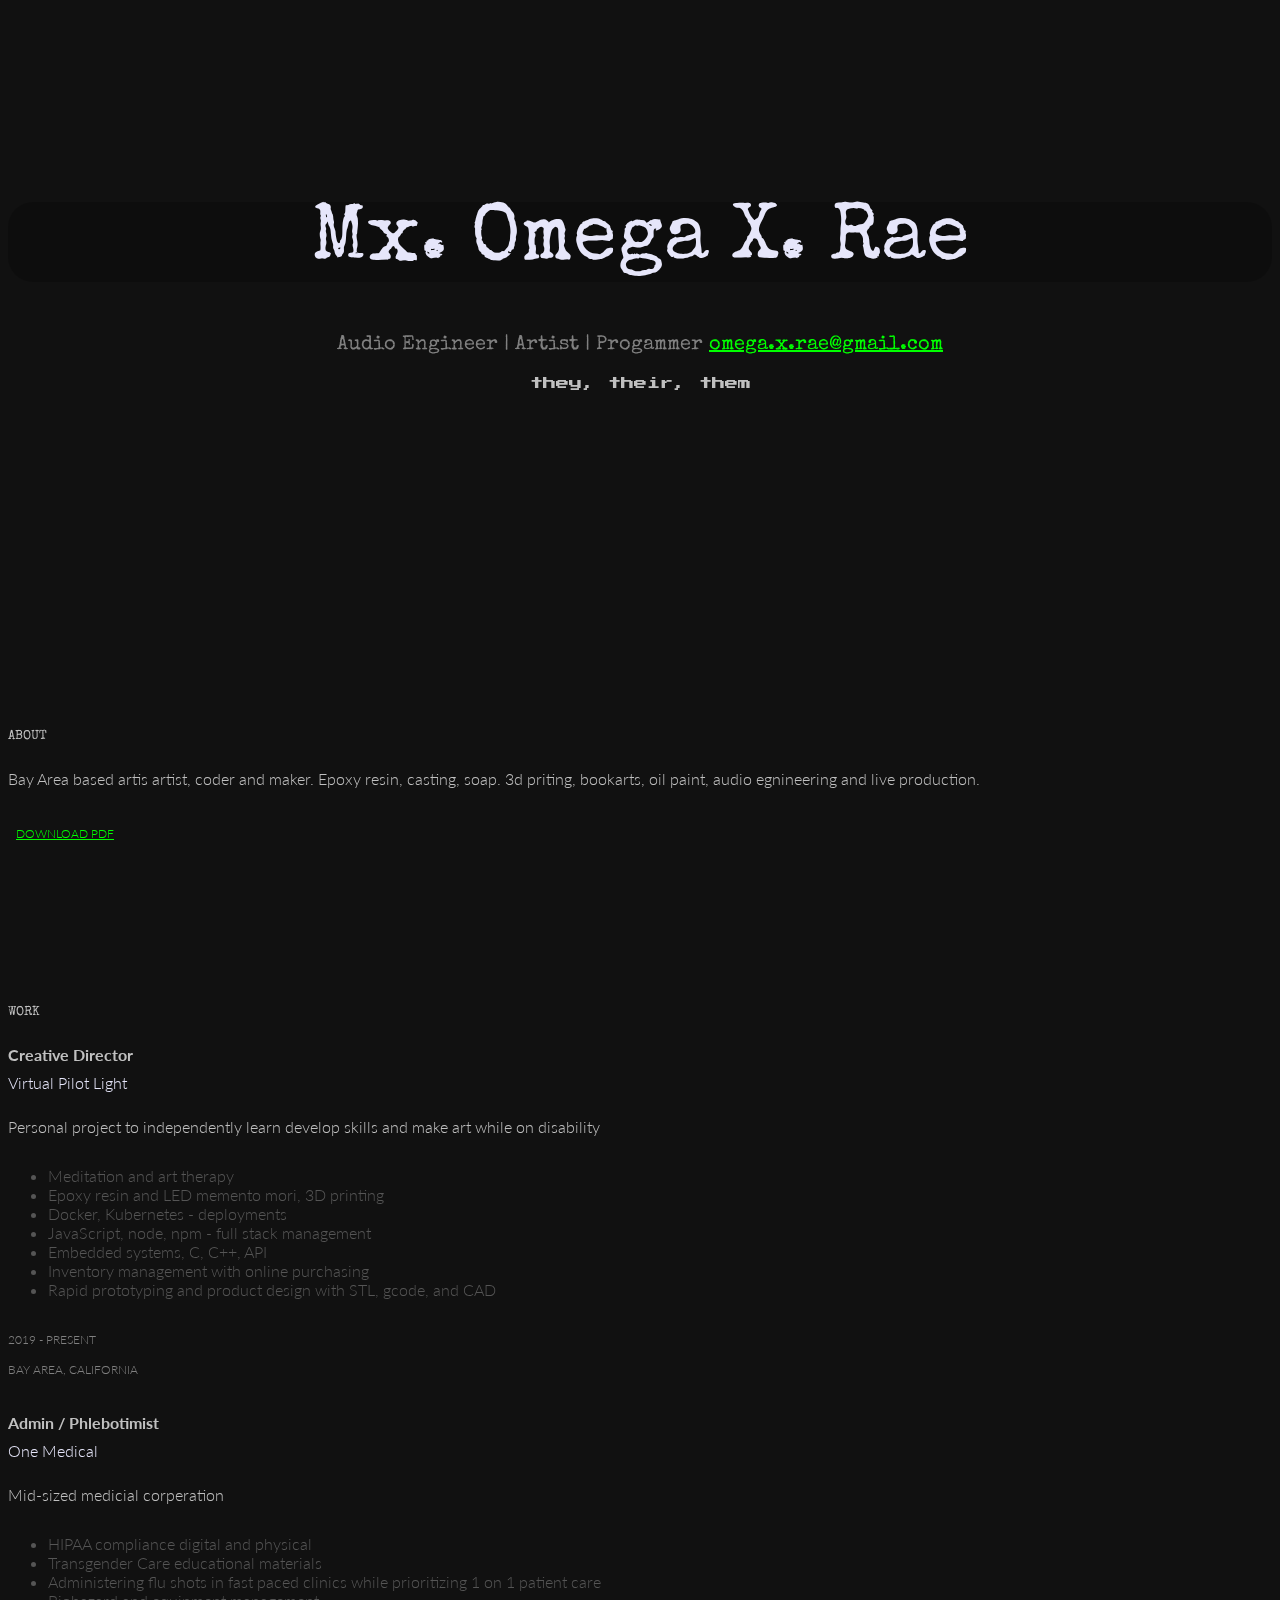
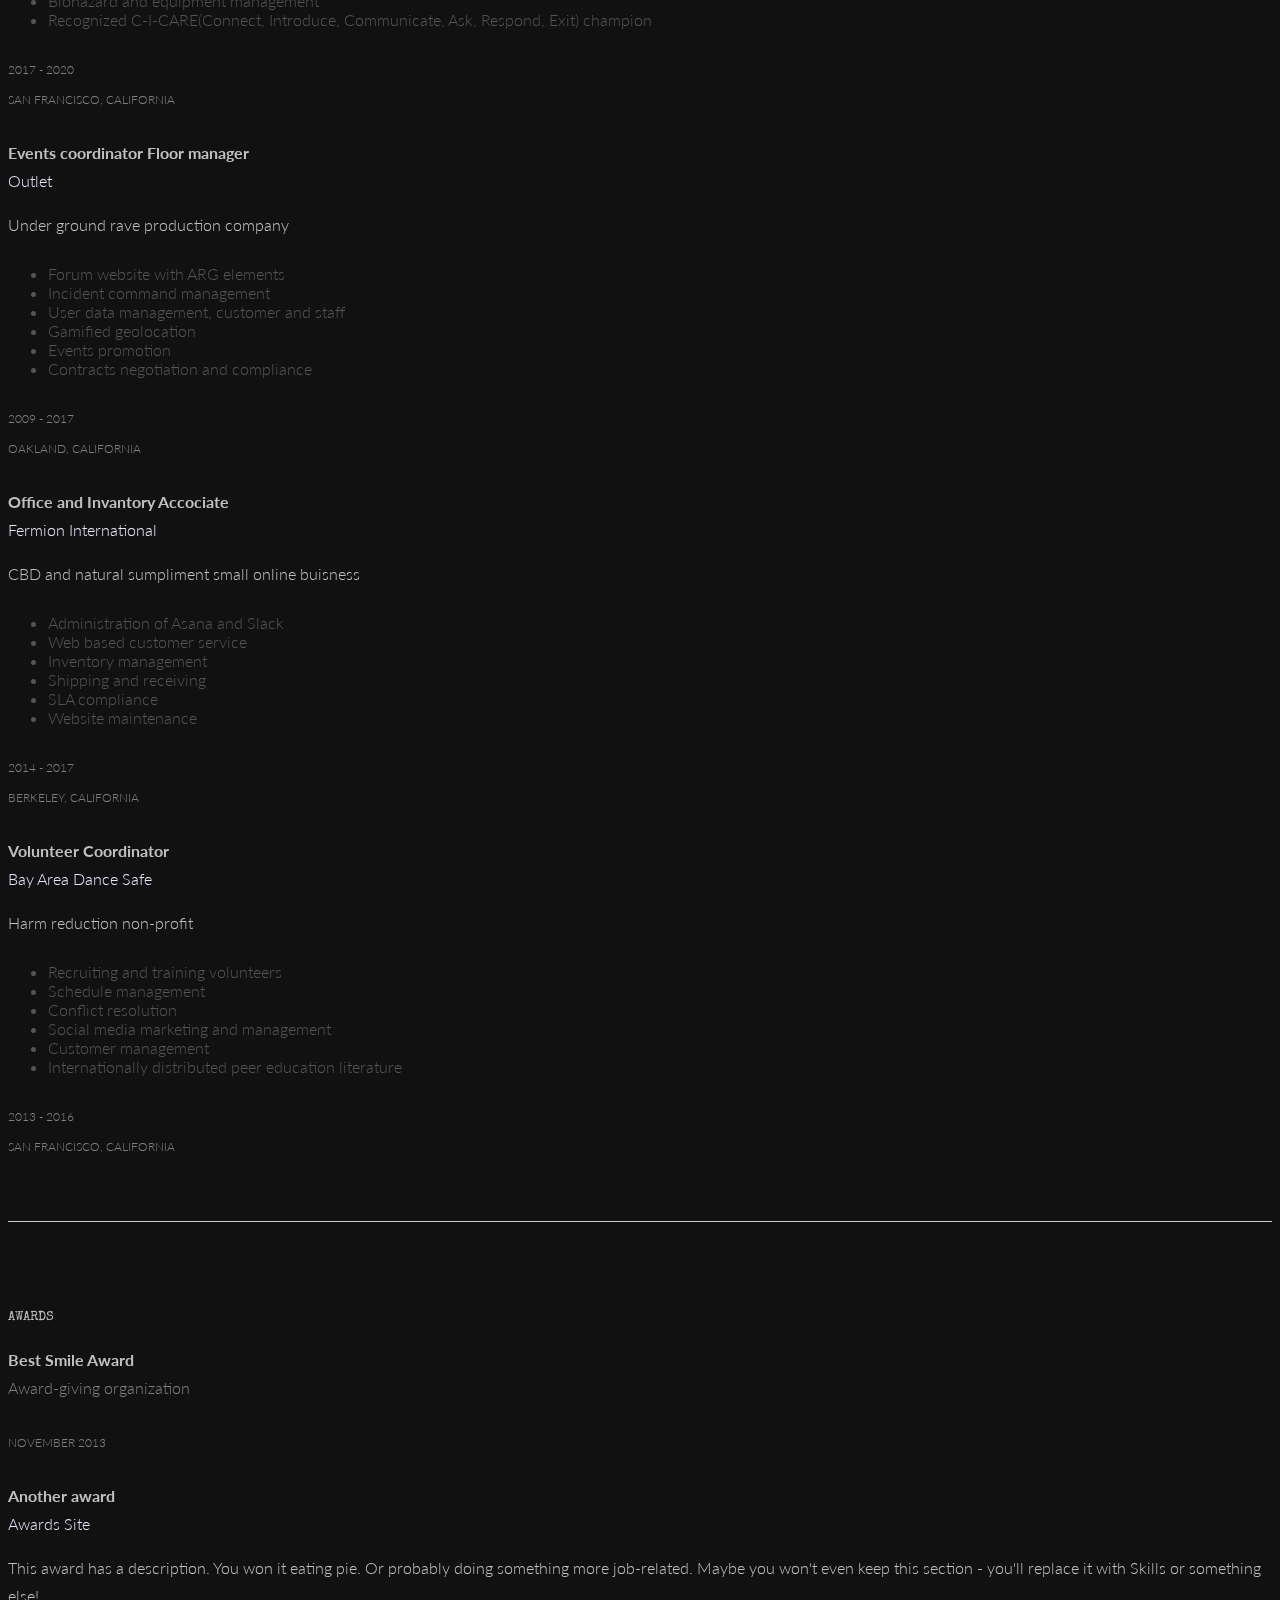
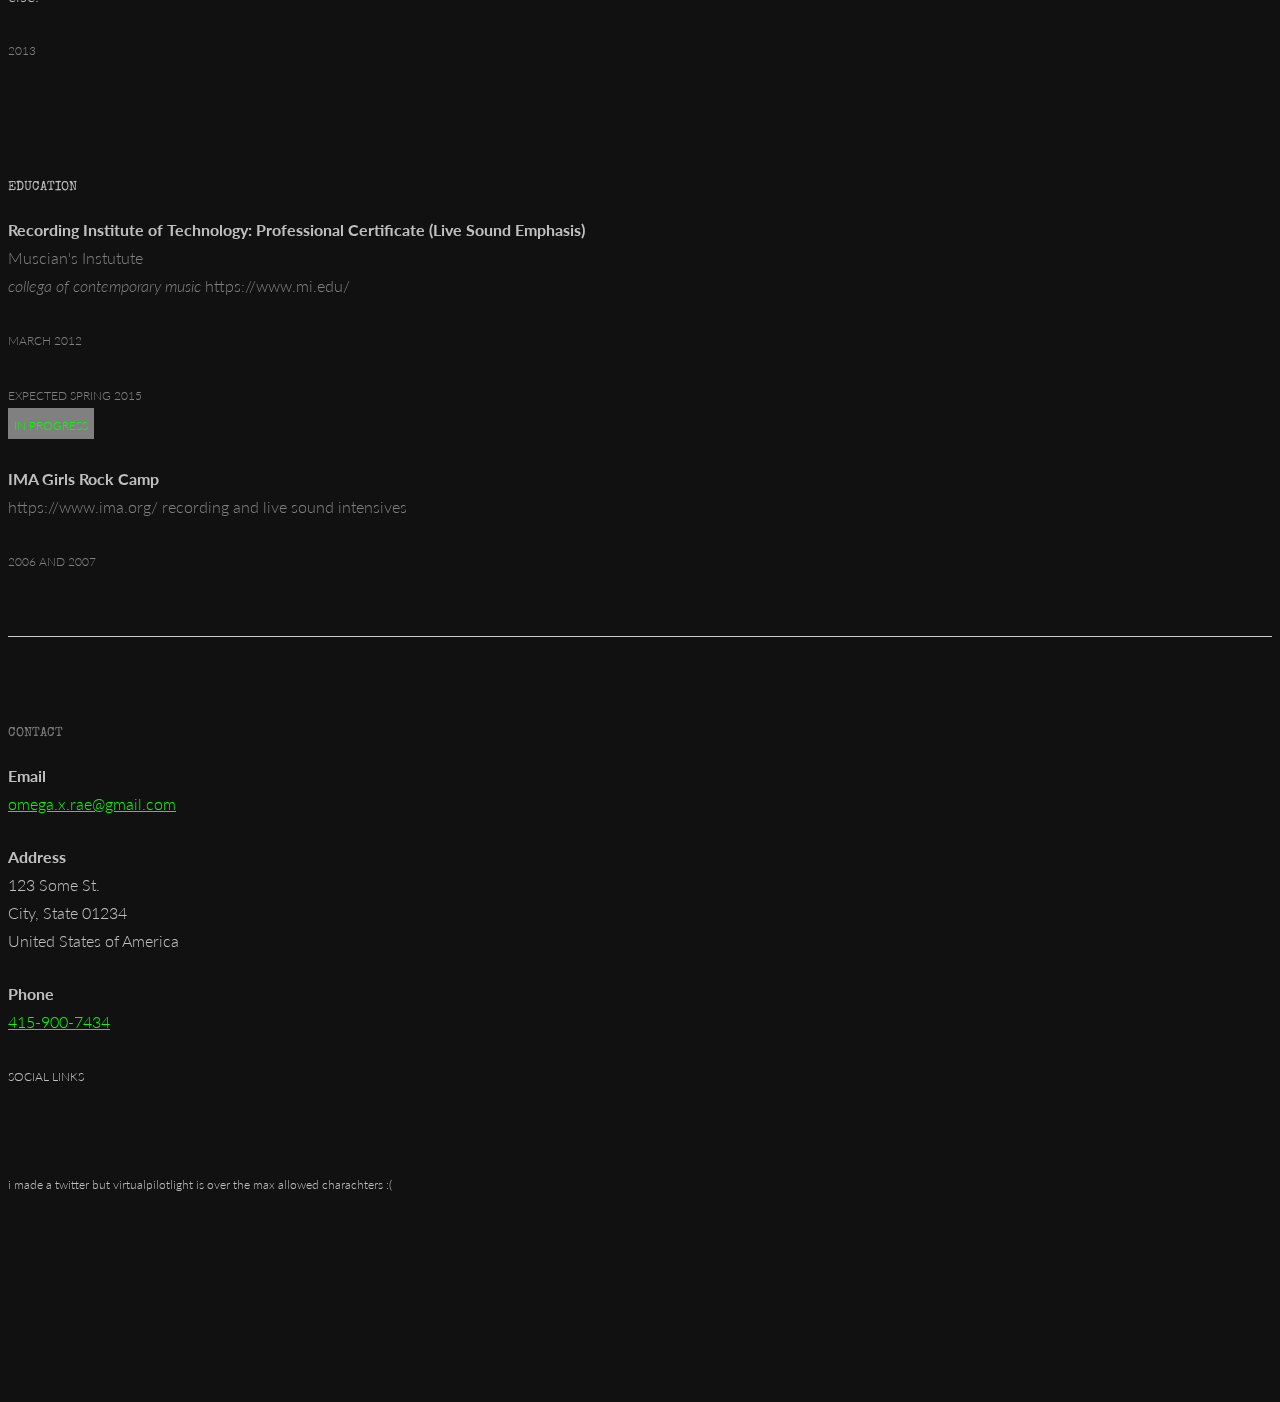
==== commit 0a4204cb: "updated work section of HTML and todo doc" ====
--- a/index.html
+++ b/index.html
@@ -63,7 +63,7 @@
 				</div>
 				<div class="col-lg-6">
 					<!-- FIX ME: about -->
-					<p>Bay Area based artis artist, coder and maker</p>
+					<p>Bay Area based artis artist, coder and maker. Epoxy resin, casting, soap. 3d priting, bookarts, oil paint, audio egnineering and live production.</p>
 				</div>
 				<div class="col-lg-3">
 					<!-- FIX ME -->
@@ -74,7 +74,7 @@
 		</div><!--/.container -->
 	</div><!--/ #intro -->
 
-
+	<!-- FIX ME Should this section not be around the resume?-->
 	<section id="resume" name="resume"></section>
 	
 	<!-- WORK SECTION -->
@@ -91,14 +91,16 @@
 						Virtual Pilot Light <br/>
 					</p>
 					<p><more>Personal project to independently learn develop skills and make art while on disability
-
-					Meditation and art therapy
-					Epoxy resin and LED memento mori, 3D printing
-					Docker, Kubernetes - deployments
-					JavaScript, node, npm - full stack management 
-					Embedded systems,  C, C++, API
-					Inventory management with online purchasing
-					Rapid prototyping and product design with STL, gcode, and CAD</more></p>
+						<ul>
+							<li>Meditation and art therapy</li>
+							<li>Epoxy resin and LED memento mori, 3D printing</li>
+							<li>Docker, Kubernetes - deployments</li>
+							<li>JavaScript, node, npm - full stack management</li>
+							<li>Embedded systems,  C, C++, API</li>
+							<li>Inventory management with online purchasing</li>
+							<li>Rapid prototyping and product design with STL, gcode, and CAD</li>
+						</ul>
+					</more></p>
 				</div>
 				<div class="col-lg-3">
 					<p><sm>2019 - Present <br />
@@ -110,11 +112,14 @@
 					<p class="tight"><t>Admin / Phlebotimist</t><br/>
 						One Medical <br/>
 					</p>
-					<p><more>HIPAA compliance digital and physical
-					Transgender Care educational materials 
-					Administering flu shots in fast paced clinics while prioritizing 1 on 1 patient care 
-					Biohazard and equipment management 
-					Recognized C-I-CARE(Connect, Introduce, Communicate, Ask, Respond, Exit) champion 
+					<p><more>Mid-sized medicial corperation
+						<ul>
+							<li>HIPAA compliance digital and physical</li>
+							<li>Transgender Care educational materials</li>
+							<li>Administering flu shots in fast paced clinics while prioritizing 1 on 1 patient care</li>
+							<li>Biohazard and equipment management</li>
+							<li>Recognized C-I-CARE(Connect, Introduce, Communicate, Ask, Respond, Exit) champion</li>
+						</ul>
 					</more></p>
 				</div>
 				<div class="col-lg-3">
@@ -127,13 +132,15 @@
 					<p class="tight"><t>Events coordinator Floor manager</t><br/>
 						Outlet <br/>
 					</p>
-					<p><more>Forum website with ARG elements
-					Incident command management
-					User data management, customer and staff
-					Gamified geolocation  
-					Events promotion
-					Contracts negotiation and compliance 
-
+					<p><more> Under ground rave production company
+						<ul>
+							<li>Forum website with ARG elements</li>
+							<li>Incident command management</li>
+							<li>User data management, customer and staff</li>
+							<li>Gamified geolocation</li>
+							<li>Events promotion</li>
+							<li>Contracts negotiation and compliance</li>
+						</ul>
 					</more></p>
 				</div>
 				<div class="col-lg-3">
@@ -146,13 +153,15 @@
 					<p class="tight"><t>Office and Invantory Accociate</t><br/>
 						Fermion International <br/>
 					</p>
-					<p><more>Administration of Asana and Slack
-						Web based customer service
-						Inventory management
-						Shipping and receiving
-						SLA compliance 
-						Website maintenance 
-
+					<p><more>CBD and natural sumpliment small online buisness
+						<ul>
+							<li>Administration of Asana and Slack</li>
+							<li>Web based customer service</li>
+							<li>Inventory management</li>
+							<li>Shipping and receiving</li>
+							<li>SLA compliance</li>
+							<li>Website maintenance</li>
+						</ul>
 					</more></p>
 				</div>
 				<div class="col-lg-3">
@@ -165,13 +174,15 @@
 					<p class="tight"><t>Volunteer Coordinator</t><br/>
 						Bay Area Dance Safe<br/>
 					</p>
-					<p><more>Recruiting and training volunteers 
-					Schedule management 
-					Conflict resolution 
-					Social media marketing and management 
-					Customer management
-					Internationally distributed peer education literature 
-
+					<p><more>Harm reduction non-profit
+						<ul>
+							<li>Recruiting and training volunteers </li>
+							<li>Schedule management</li>
+							<li>Conflict resolution</li>
+							<li>Social media marketing and management</li>
+							<li>Customer management</li>
+							<li>Internationally distributed peer education literature</li>
+						</ul>
 
 					</more></p>
 				</div>
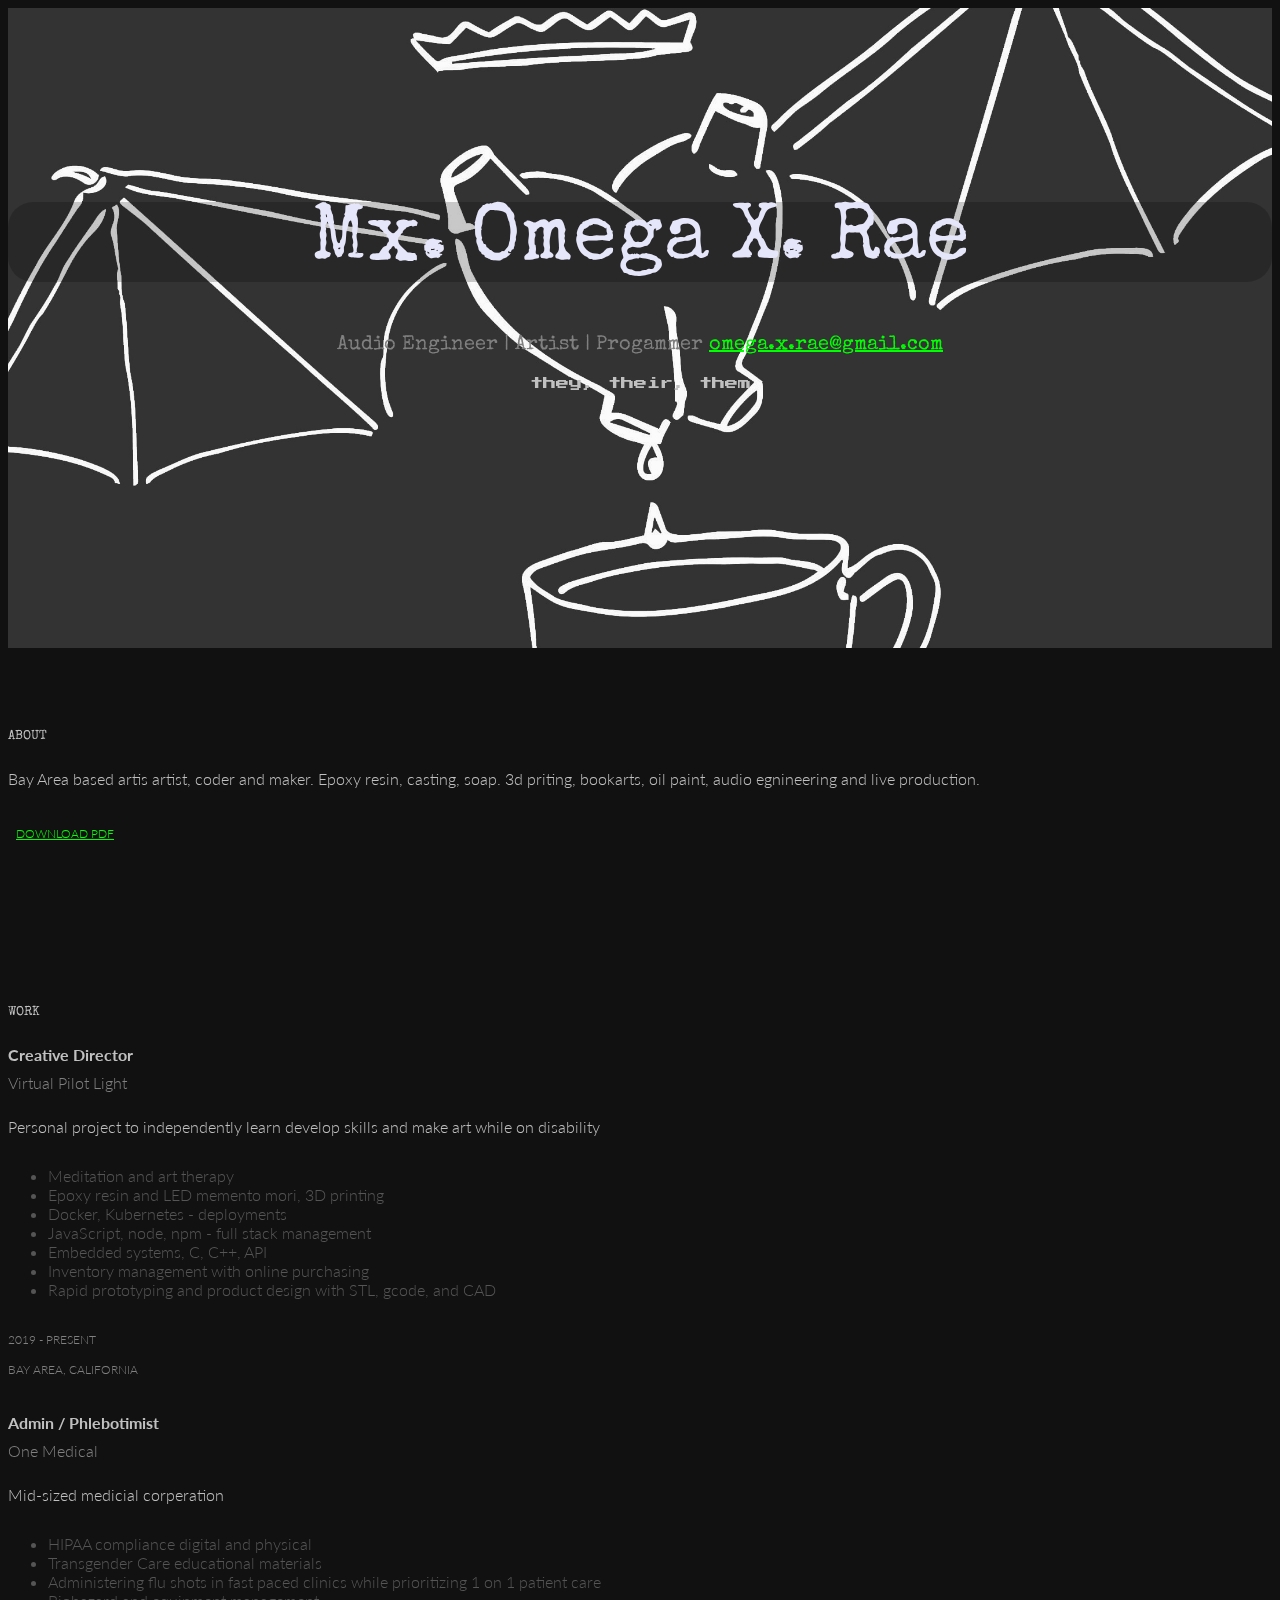
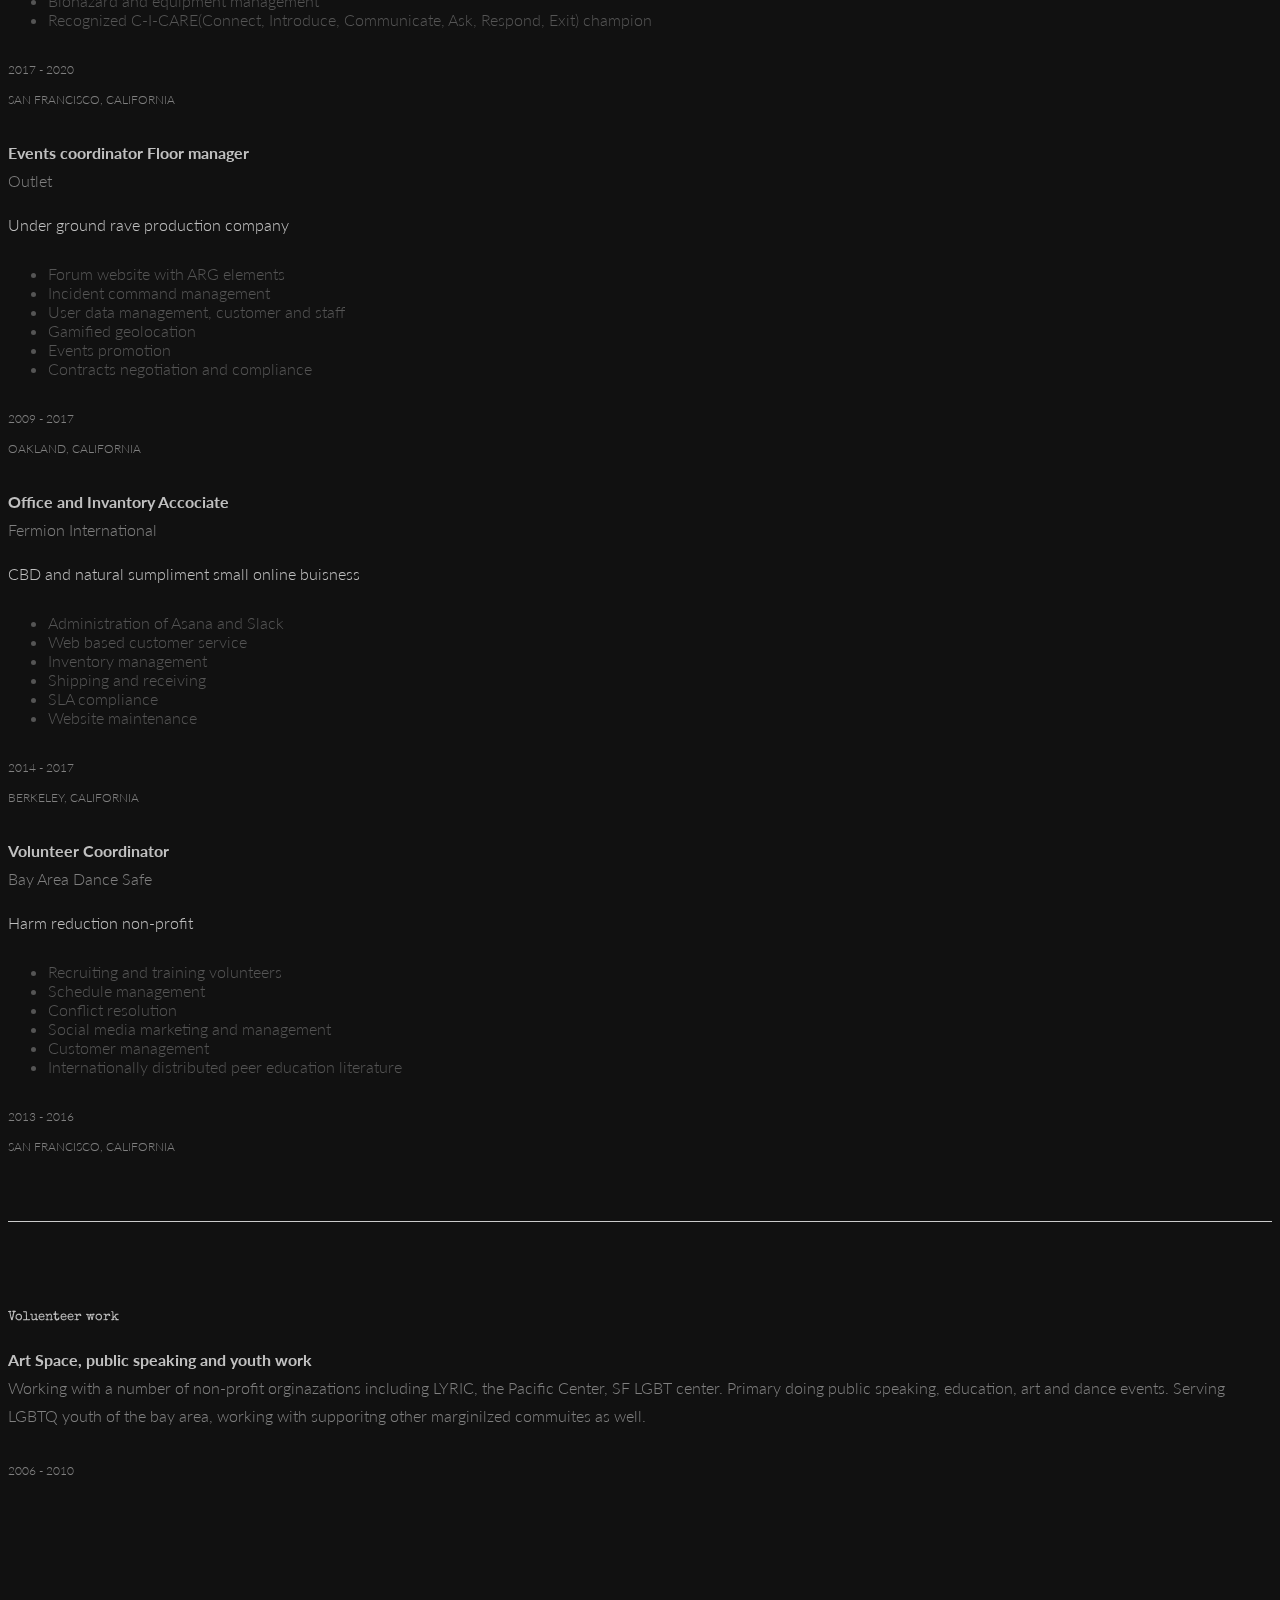
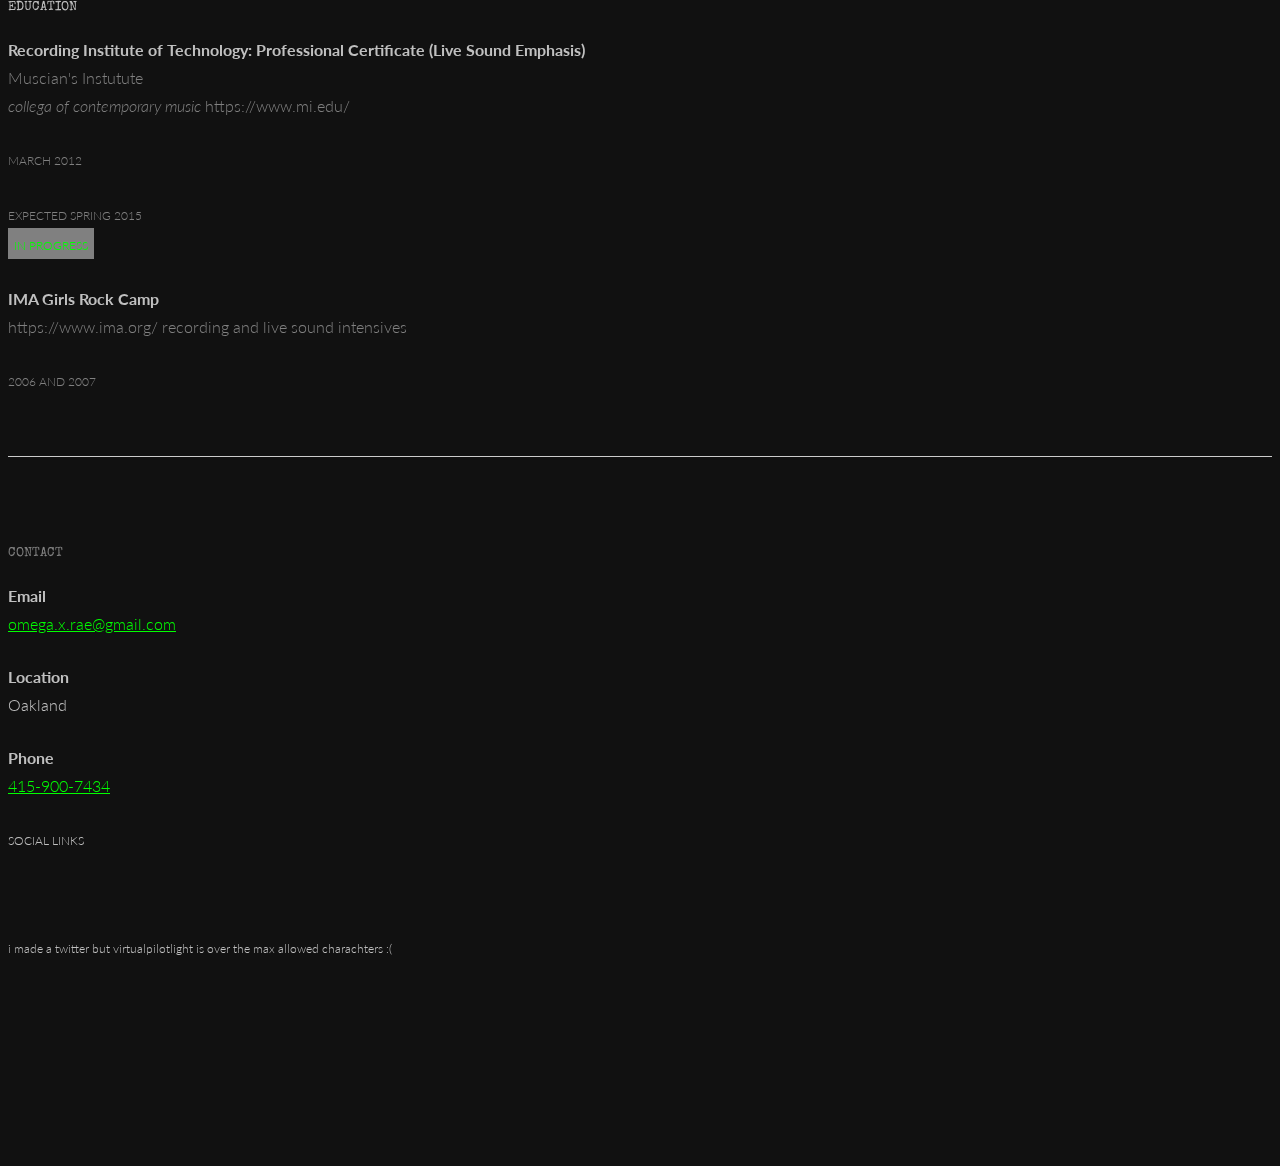
==== commit 8962b490: "added header image, updated HTML, taking a break" ====
--- a/index.html
+++ b/index.html
@@ -39,6 +39,11 @@
 
   <body> <!-- content of website -->
 	<div id="header" class="header">
+		<div class="container">
+			<div class="row centered">
+				<!-- FIX ME for nav bar -->
+			</div><!--/.row -->
+		</div><!--/.container -->
 		<div class="container">
 			<div class="row centered">
 				<div class="col-lg-12">
@@ -200,30 +205,18 @@
 	<div class="container desc">
 		<div class="row">
 				<div class="col-lg-2 col-lg-offset-1">
-					<h5>AWARDS</h5>
+					<h5>Voluenteer work</h5>
 				</div>
 
 				<!-- EDIT: awards line 1-->
 				<div class="col-lg-6">
-					<p><t>Best Smile Award</t><br/>
-						Award-giving organization<br/>
-					</p>
-				</div>
-				<div class="col-lg-3">
-					<p><sm>NOVEMBER 2013</sm></p>
-				</div>
-	
-				<!-- EDIT: awards line 2-->
-				<div class="col-lg-6 col-lg-offset-3">
-					<p class="tight"><t>Another award</t><br/>
-						Awards Site
-					</p>
-					<p><more>This award has a description. You won it eating pie. Or probably doing something more job-related. Maybe you won't even keep this section - you'll replace it with Skills or something else!</more></p>
-				</div>
-				<div class="col-lg-3">
-					<p><sm>2013</sm></p>
-				</div>
-		
+					<p><t>Art Space, public speaking and youth work</t><br/>
+						Working with a number of non-profit orginazations including LYRIC, the Pacific Center, SF LGBT center. Primary doing public speaking, education, art and dance events. Serving LGBTQ youth of the bay area, working with supporitng other marginilzed commuites as well.  <br/>
+					</p>
+				</div>
+				<div class="col-lg-3">
+					<p><sm>2006 - 2010</sm></p>
+				</div>	
 		</div><!--/.row -->
 		<br>
 	</div><!--/.container -->
@@ -288,10 +281,8 @@
 						<a href="mailto:omega.x.rae@gmail.com" target="_blank" class="mail">omega.x.rae@gmail.com</a> <br/>
 					</p>
 					<!-- EDIT: address -->
-					<p><t>Address</t><br/>
-						123 Some St. <br/>
-						City, State 01234 <br/>
-						United States of America<br/>
+					<p><t>Location </t><br/>
+						Oakland <br/>
 					</p>
 					<!-- EDIT: phone number -->
 					<p><t>Phone</t><br/>
--- a/css/main.css
+++ b/css/main.css
@@ -75,7 +75,7 @@
 /* Header Wrap */
 .header {
   background: #111111;
-  /* background: url(../images/header-bg.jpg) no-repeat center top;  change header image */
+  background: url(../images/VPL_log_large.jpg) no-repeat center top; /* changed header image */
   padding-top:140px;
   text-align:center;
   background-attachment: relative;
@@ -189,7 +189,6 @@
 
 .container .row p.tight {
   margin-bottom: 10px;
-  color: lavender;
 }
 
 /* define some CSS3 animations: */
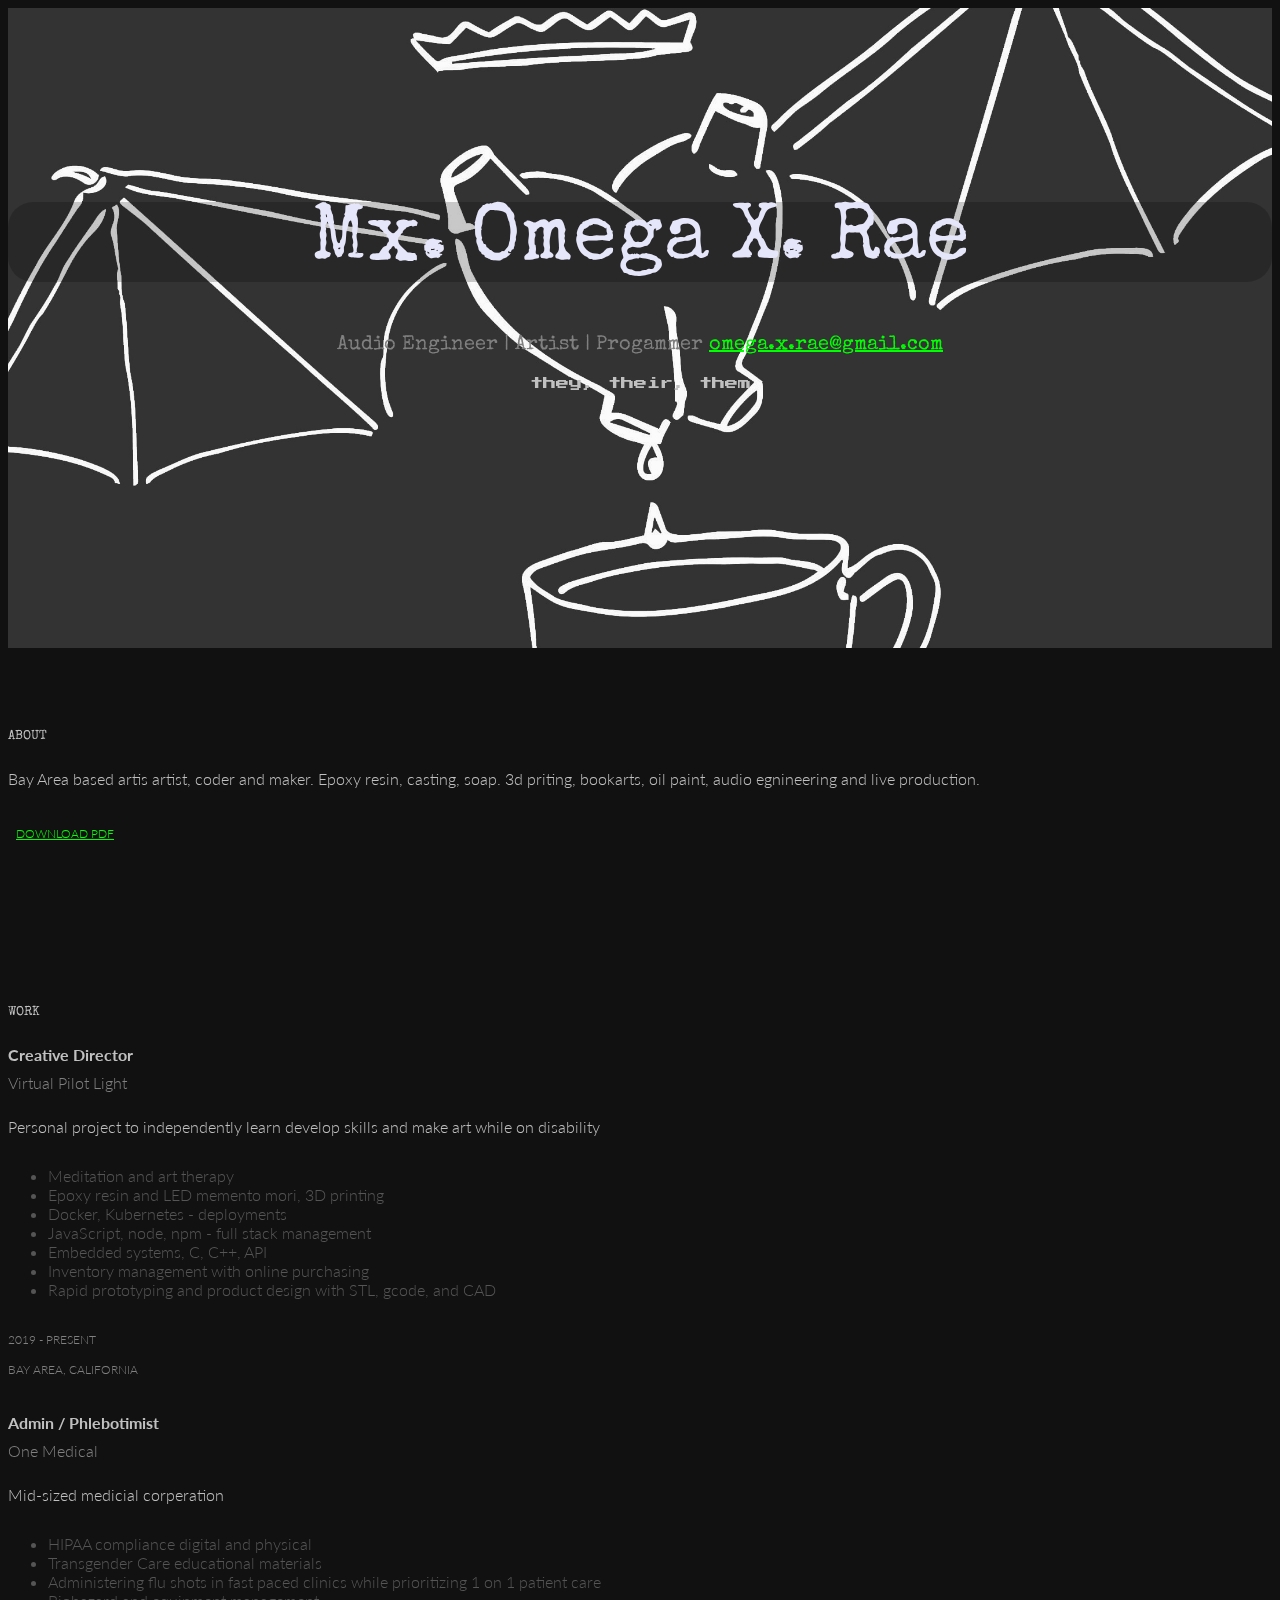
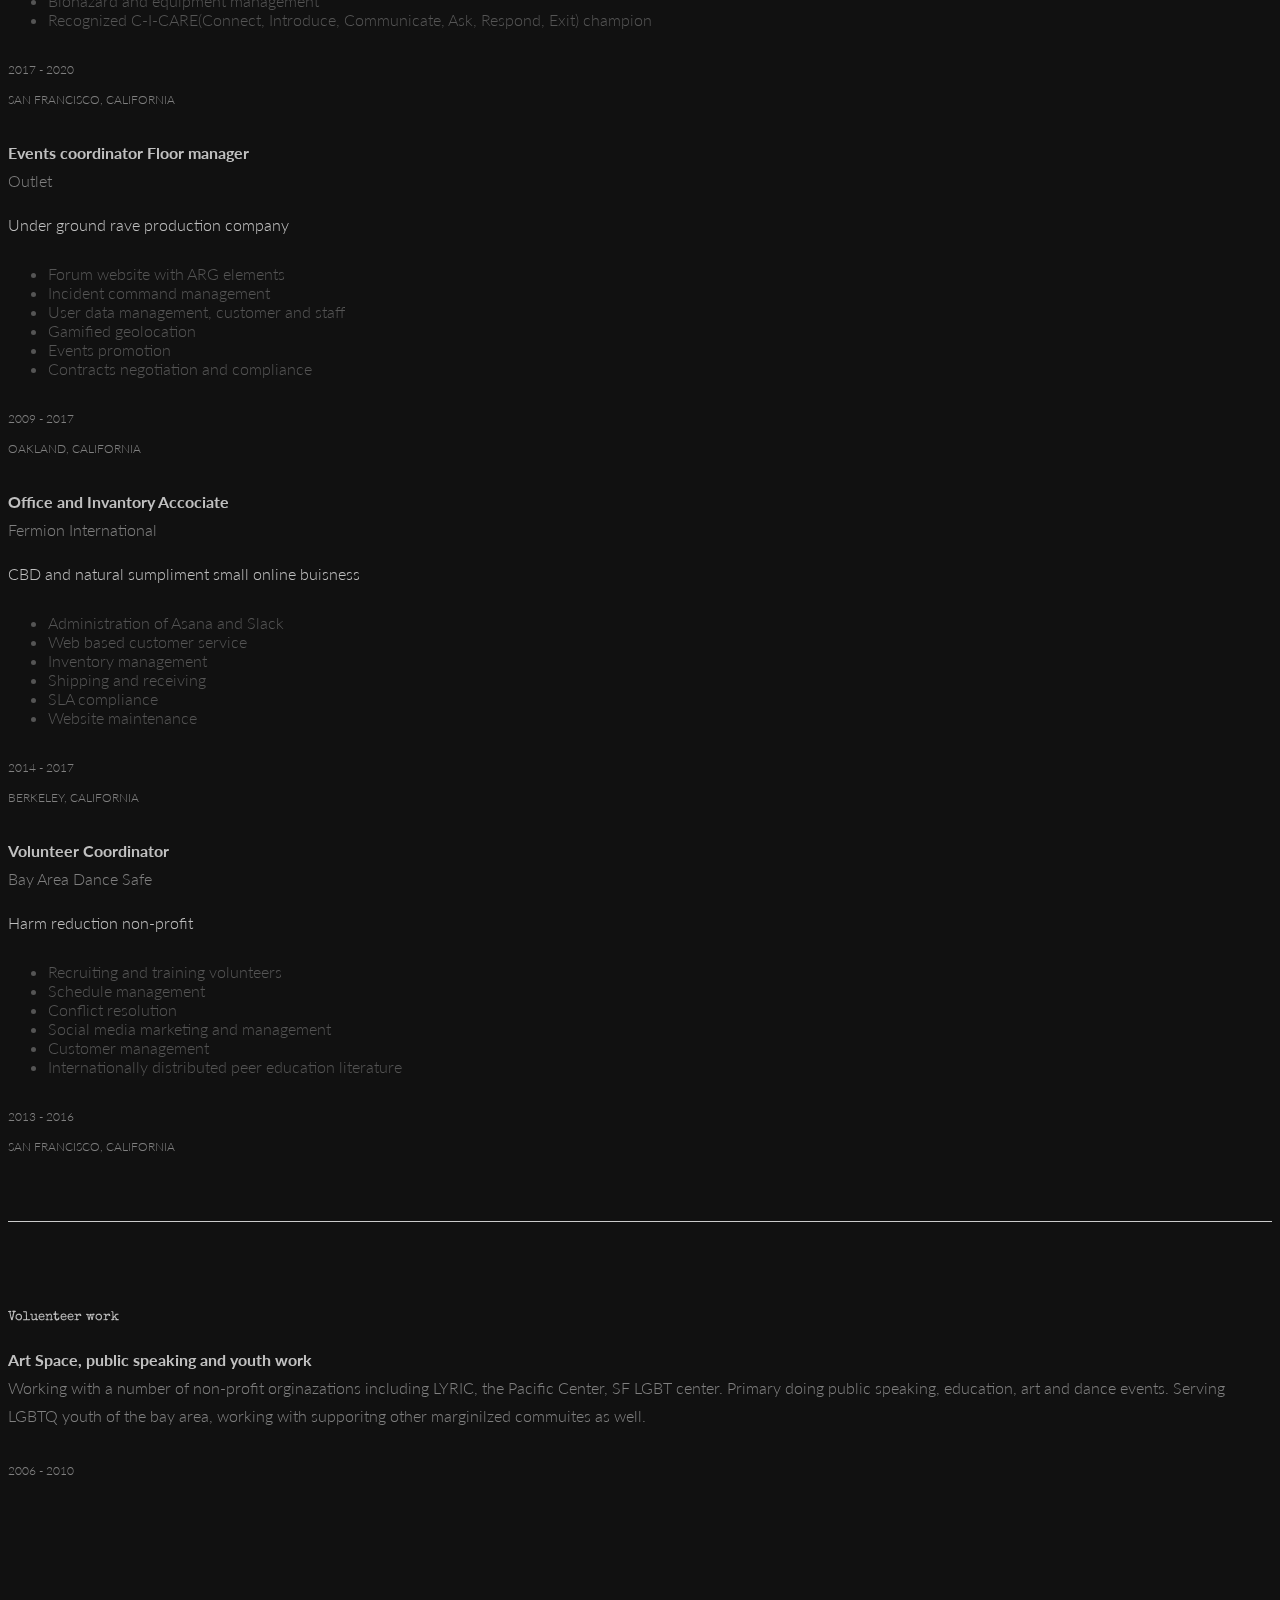
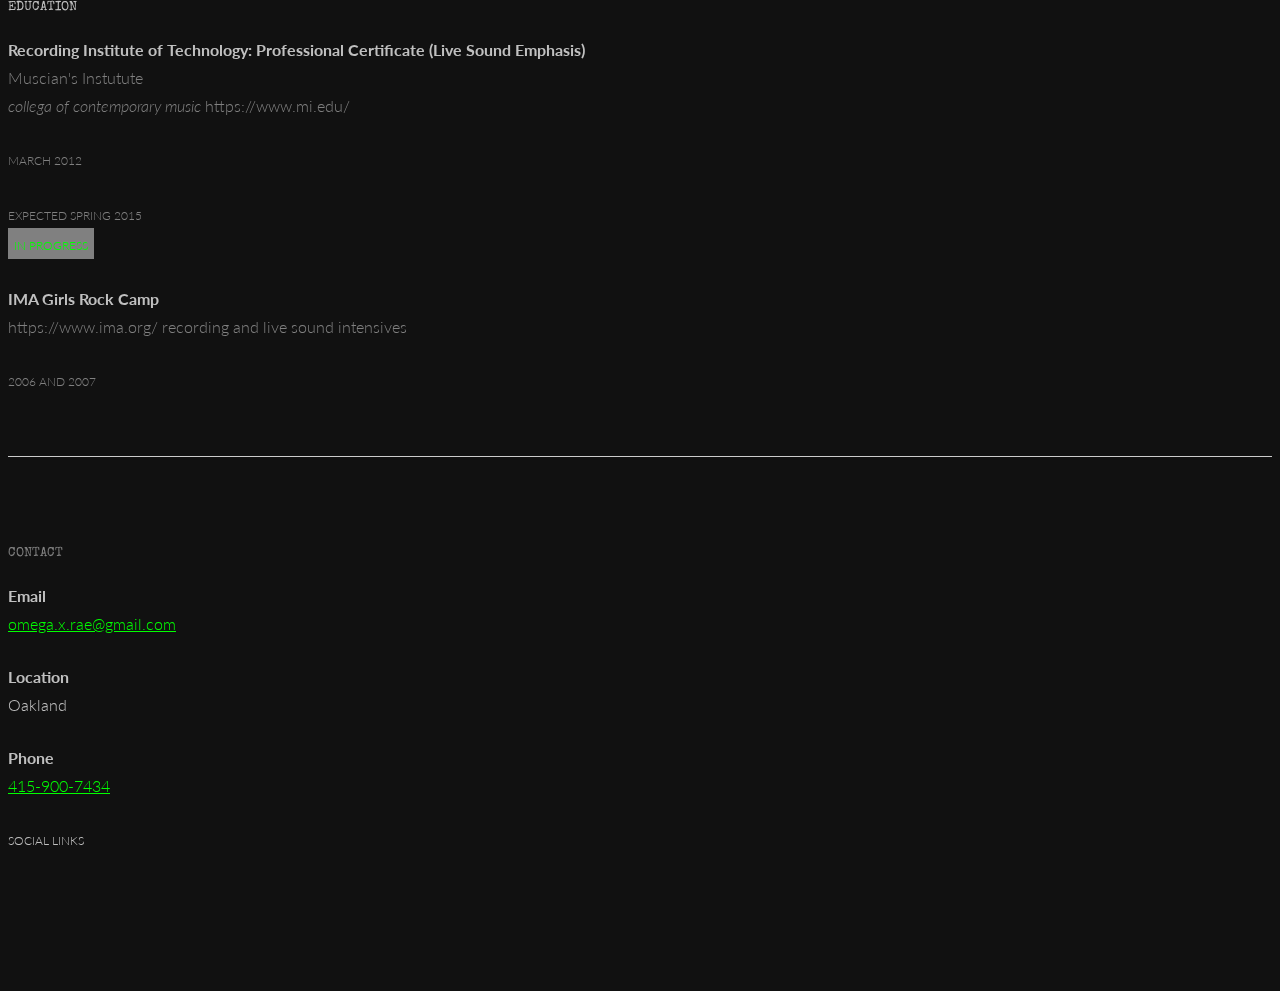
==== commit be3e7305: "removed the IG icon at bottom, needs long term fix" ====
--- a/index.html
+++ b/index.html
@@ -275,16 +275,16 @@
 				<div class="col-lg-2 col-lg-offset-1">
 					<h5>CONTACT</h5>
 				</div>
-				<!-- EDIT: email -->
+				<!-- email -->
 				<div class="col-lg-6">
 					<p><t>Email</t><br/>
 						<a href="mailto:omega.x.rae@gmail.com" target="_blank" class="mail">omega.x.rae@gmail.com</a> <br/>
 					</p>
-					<!-- EDIT: address -->
+					<!--  address -->
 					<p><t>Location </t><br/>
 						Oakland <br/>
 					</p>
-					<!-- EDIT: phone number -->
+					<!--  phone number FIX ME phonenumber on the net? -->
 					<p><t>Phone</t><br/>
 						<a href="tel:4159007434" class="tel">415-900-7434</a> <br/>
 					</p>
@@ -293,12 +293,12 @@
 					<p><sm>SOCIAL LINKS</sm></p>
 					<p>
 						<!-- EDIT: Social Links. Replace # with your URL for each -->
-						<a href="#" target="_blank"><i class="icon-twitter"></i></a><p><sm>i made a twitter but virtualpilotlight is over the max allowed charachters :(</sm></p>
 						<a href="https://www.facebook.com/virtualpilotlight" target="_blank"><i class="icon-facebook"></i></a>
 						<a href="https://www.linkedin.com/in/omega-rae/" target="_blank"><i class="icon-linkedin"></i></a>
 						<a href="https://github.com/virtualpilotlight" target="_blank"><i class="icon-github"></i></a>
-						<!--- EDIT add icon for IG -->
-						<a href="https://www.instagram.com/virtualpilotlight/"><i class="icon-instagram">
+						<!--- FIX ME IG doesn't work idk
+						 <a href="https://www.instagram.com/virtualpilotlight/"><i class="icon-instagram">-->
+						<a href="#" target="_blank"><i class="icon-twitter" alt="i made a twitter but virtualpilotlight is over the max allowed charachters :("></i></a>
 					</p>
 				</div>
 			</div><!--/.row -->
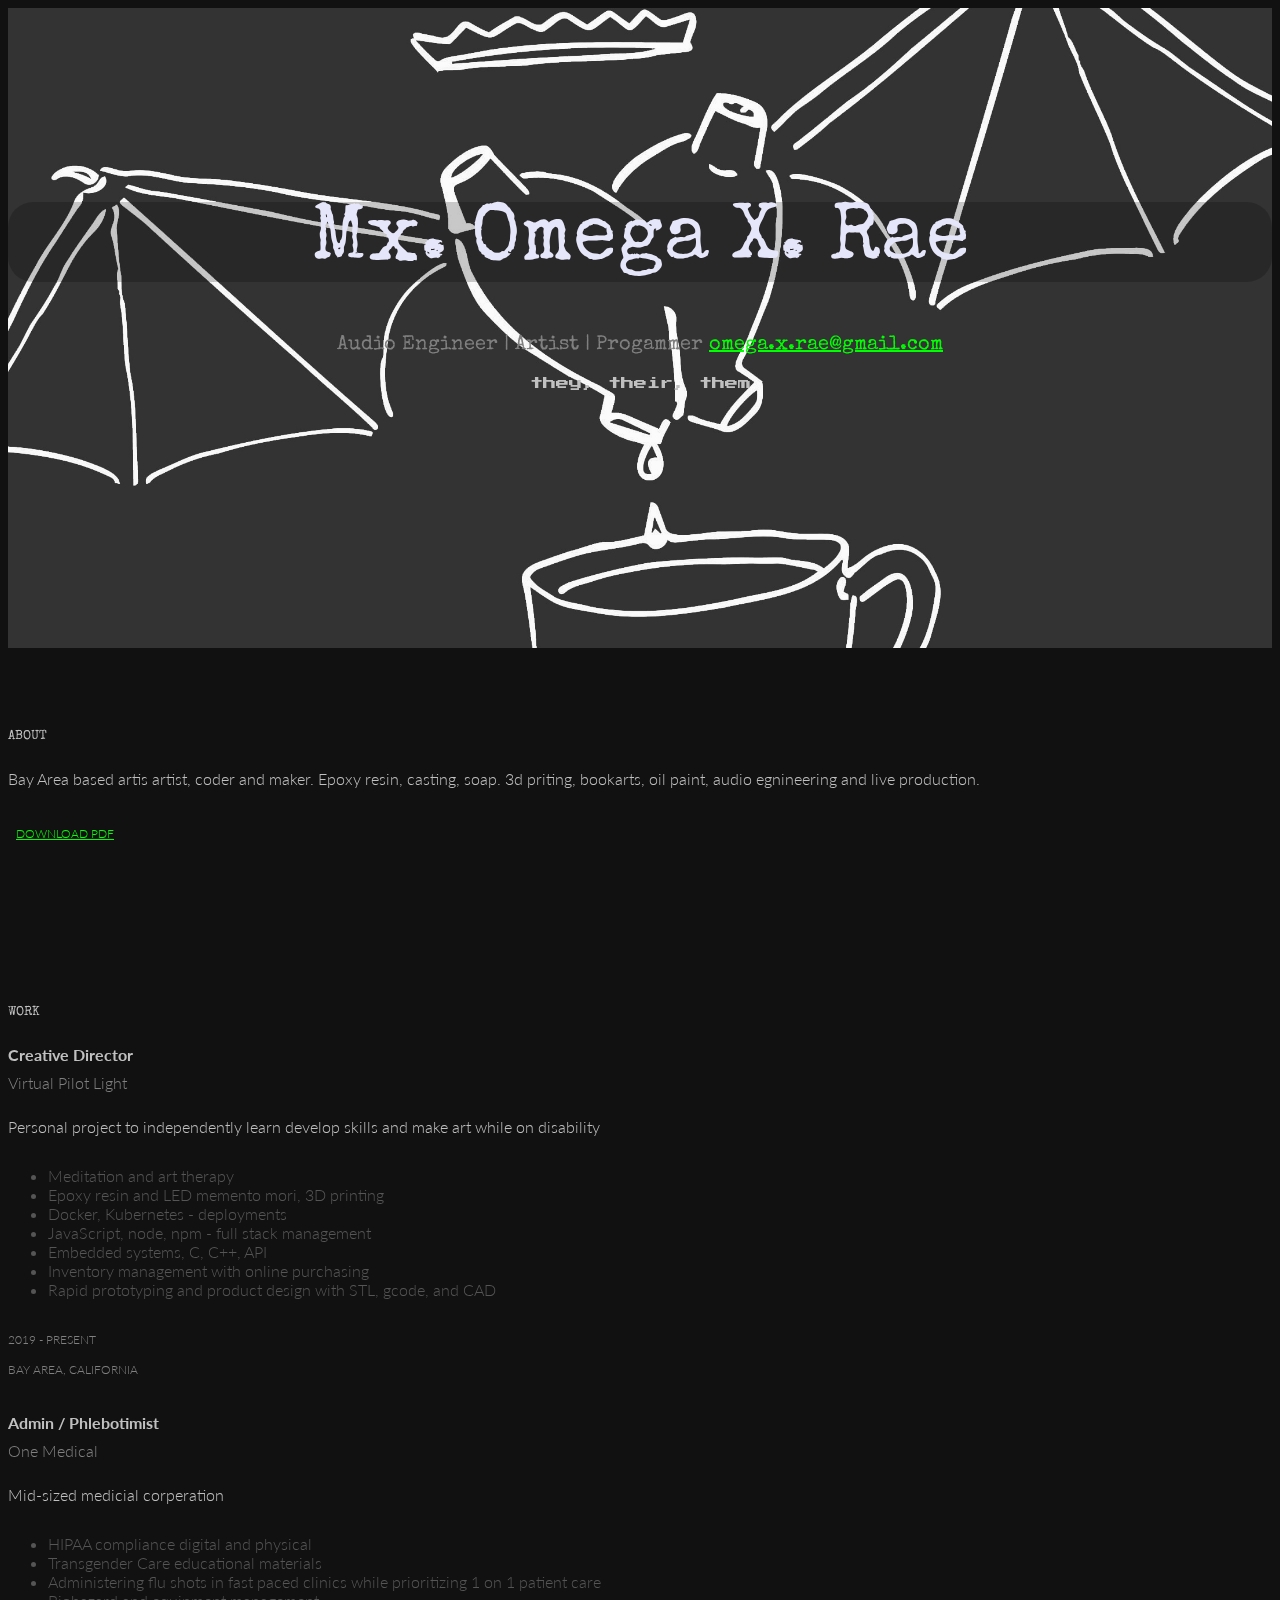
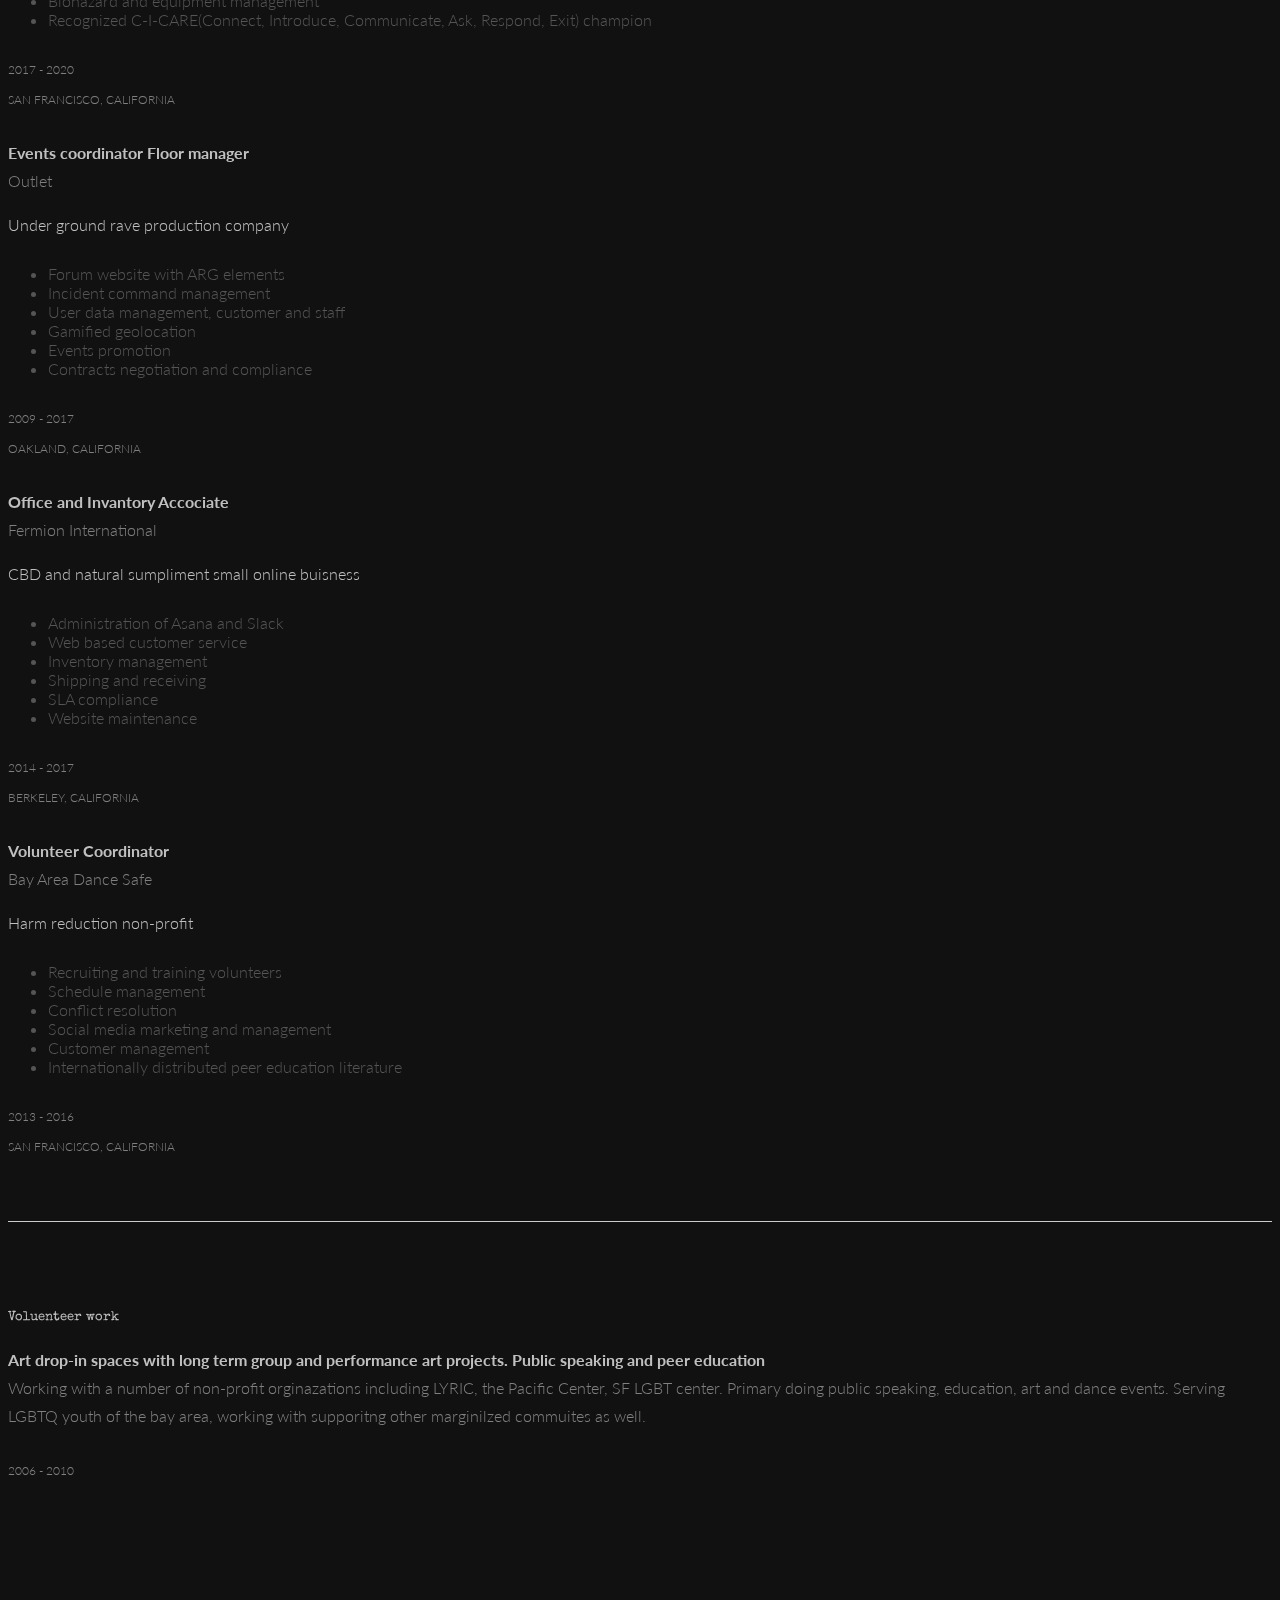
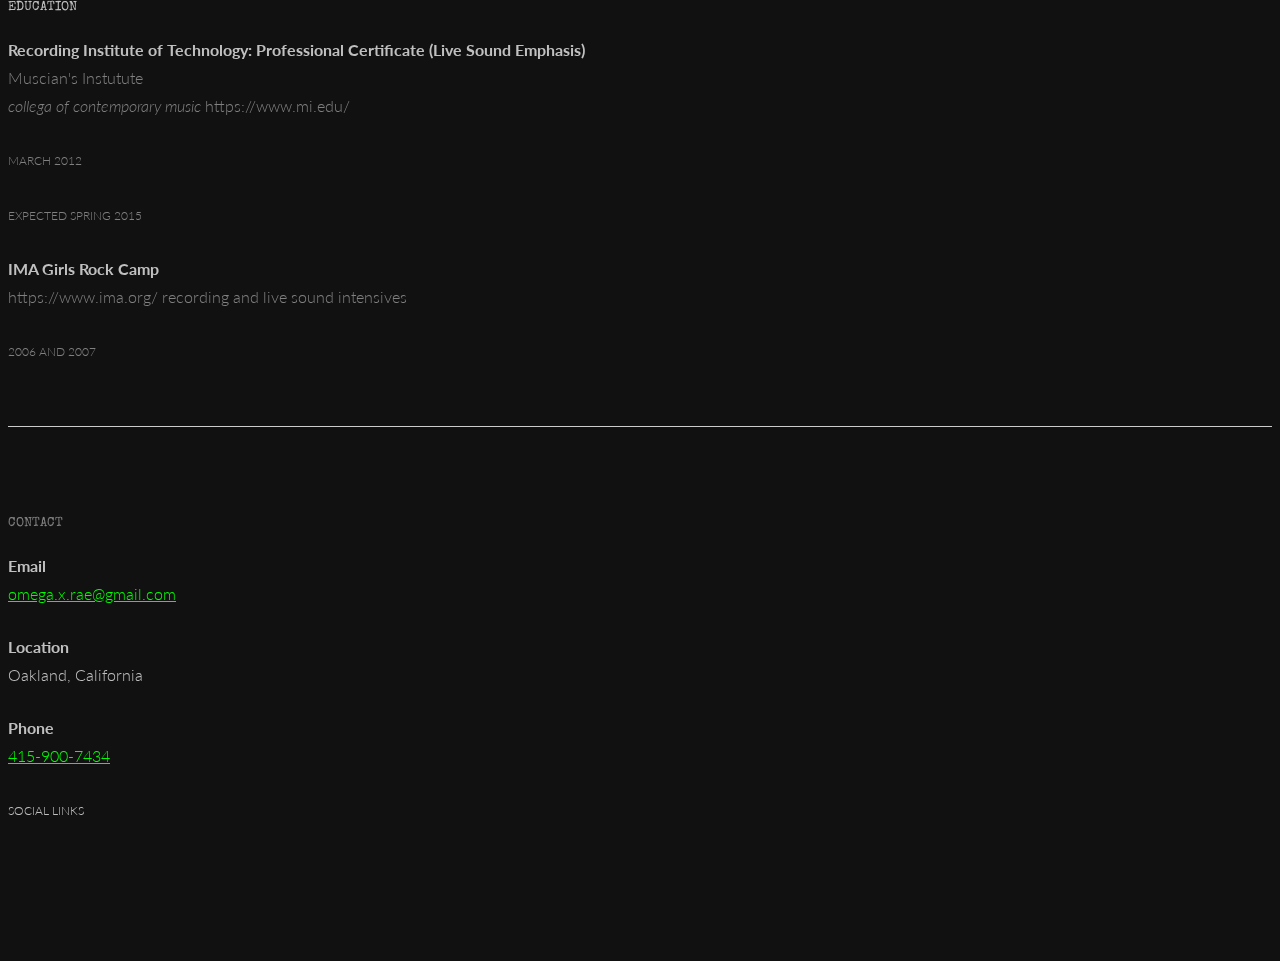
==== commit 754db6c1: "updated HTML education section" ====
--- a/index.html
+++ b/index.html
@@ -210,7 +210,7 @@
 
 				<!-- EDIT: awards line 1-->
 				<div class="col-lg-6">
-					<p><t>Art Space, public speaking and youth work</t><br/>
+					<p><t>Art drop-in spaces with long term group and performance art projects. Public speaking and peer education</t><br/>
 						Working with a number of non-profit orginazations including LYRIC, the Pacific Center, SF LGBT center. Primary doing public speaking, education, art and dance events. Serving LGBTQ youth of the bay area, working with supporitng other marginilzed commuites as well.  <br/>
 					</p>
 				</div>
@@ -243,7 +243,7 @@
 				</div>
 				<div class="col-lg-3">
 					<p><sm>Expected SPRING 2015</sm><br/>
-					<imp><sm>IN PROGRESS</sm></imp>
+					<!-- <imp><sm>IN PROGRESS</sm></imp> -->
 					</p>
 				</div>
 	
@@ -282,7 +282,7 @@
 					</p>
 					<!--  address -->
 					<p><t>Location </t><br/>
-						Oakland <br/>
+						Oakland, California <br/>
 					</p>
 					<!--  phone number FIX ME phonenumber on the net? -->
 					<p><t>Phone</t><br/>
